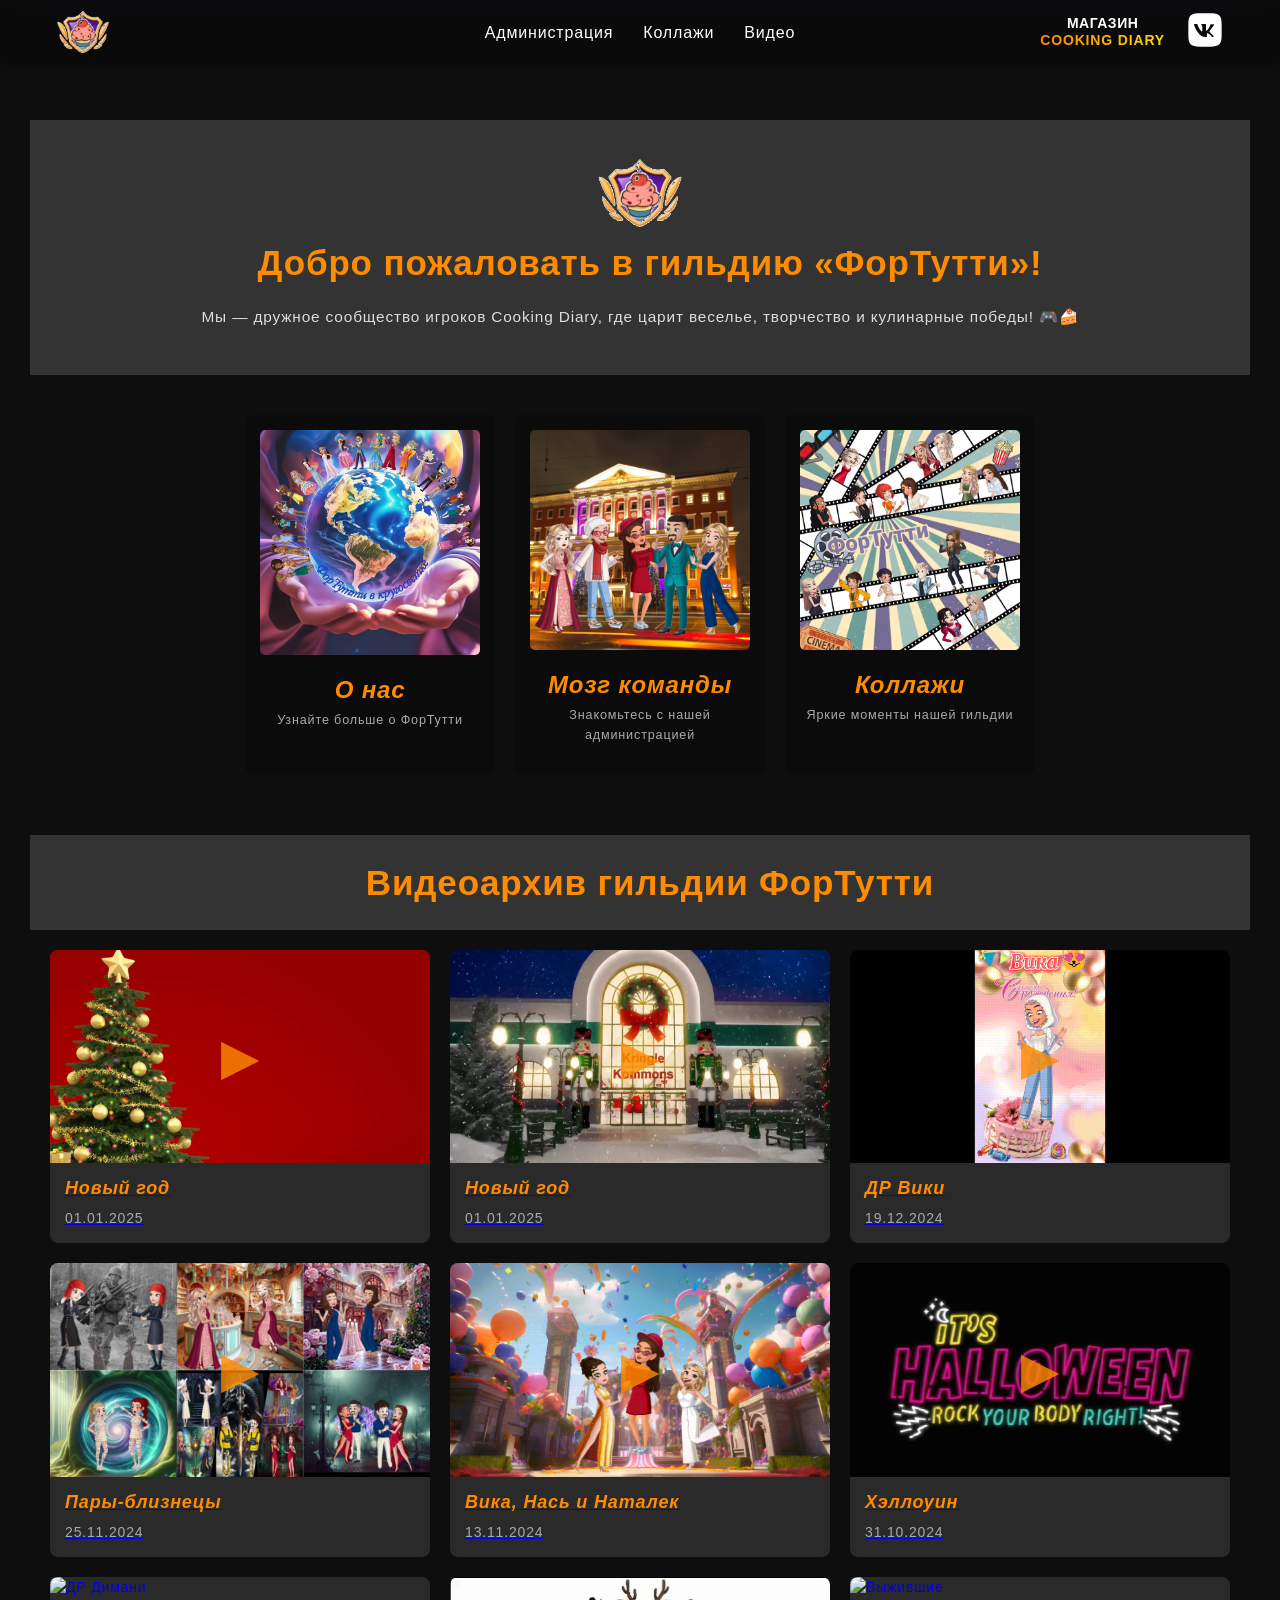
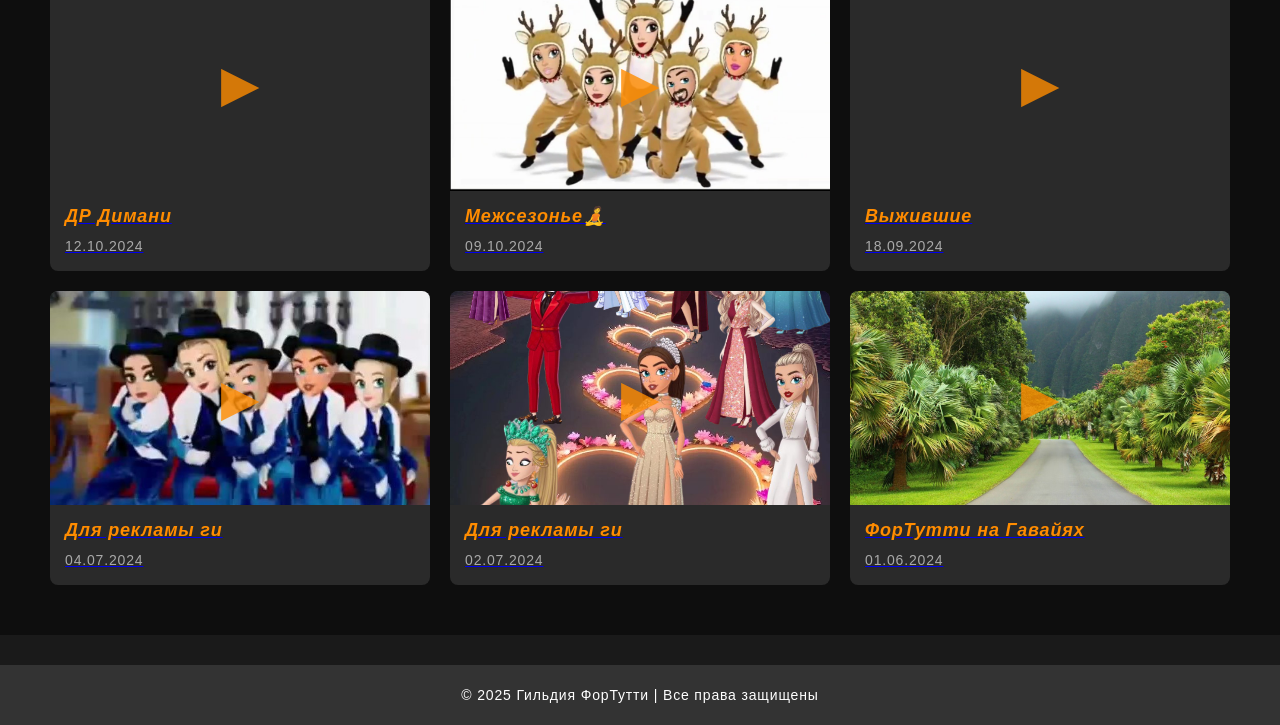
==== index.html @ c167f55f "Add files via upload" ====
<!DOCTYPE html>
<html lang="ru">
<head>
    <meta charset="UTF-8">
    <meta name="viewport" content="width=device-width, initial-scale=1.0, minimum-scale=1.0, maximum-scale=5.0, user-scalable=yes">
    <title>Видеоархив ФорТутти</title>
    <link rel="stylesheet" href="styleBody.css">
    <link rel="stylesheet" href="styleNavBar.css">

    <link rel="stylesheet" href="styleOsen.css">
    <link rel="stylesheet" href="styleZima.css">
    <link rel="stylesheet" href="styleD_Moroz.css">

    <link rel="stylesheet" href="styleNY.css">
    <link rel="stylesheet" href="style8Marta.css">
    <link rel="stylesheet" href="styleHappy.css">

    <link href="https://fonts.googleapis.com/css2?family=Pacifico&display=swap" rel="stylesheet">
    <link href="https://fonts.googleapis.com/css2?family=Rubik+Glitch&display=swap" rel="stylesheet">
    <link href="https://fonts.googleapis.com/css2?family=Comfortaa:wght@300;400;500;600;700&display=swap" rel="stylesheet">
    <style>
        body {
            font-family: 'Trebuchet MS', sans-serif;
            background-color: #1a1a1a;
            color: #fff;
            margin: 0;
            padding: 0;
        }

        .header {
            background-color: #333;
            padding: 20px;
            text-align: center;
            margin-top: 60px; /* Отступ для фиксированного навбара */
        }
        
        .logo {
            height: 80px;
        }
        .video-gallery {
            display: grid;
            grid-template-columns: repeat(auto-fill, minmax(300px, 1fr));
            gap: 20px;
            padding: 20px;
        }
        .video-card {
            background: #2a2a2a;
            border-radius: 8px;
            overflow: hidden;
            transition: all 0.3s ease;
            
        }


        .video-card:hover {
            transform: translateY(-5px);
            box-shadow: 0 5px 15px rgba(255, 140, 0, 0.3);
        }
        .video-thumbnail {
            position: relative;
            padding-bottom: 56.25%; /* 16:9 соотношение */
        }
        .video-thumbnail img {
            position: absolute;
            top: 0;
            left: 0;
            width: 100%;
            height: 100%;
            object-fit: cover;
        }
        .play-icon {
            position: absolute;
            top: 50%;
            left: 50%;
            transform: translate(-50%, -50%);
            color: #ff8c00;
            font-size: 50px;
            opacity: 0.8;
        }
        .video-info {
            padding: 15px;
        }
        .video-title {
            font-size: 18px;
            margin: 0 0 10px;
            color: #ff8c00;
        }
        .video-date {
            font-size: 14px;
            color: #aaa;
        }
        .footer {
            text-align: center;
            padding: 20px;
            background: #333;
            margin-top: 30px;
        }



        /* Дополнительные стили для главной страницы */
        .main-header {
            text-align: center;
            padding: 30px 20px;
            margin: 30px auto;
            background-color: #333;
                    
        }
        
        .main-header h1 {
            color: #ff8c00;
            font-size: 2.5em;
            margin-bottom: 15px;
        }
        
        .main-header p {
            color: #ddd;
            font-size: 1.1em;
            line-height: 1.6;
        }
        
        .quick-links {
            display: flex;
            justify-content: center;
            gap: 20px;
            flex-wrap: wrap;
            margin: 40px auto;
            max-width: 900px;
        }
        
        .link-card {
            background: rgba(10, 10, 10, 0.8);
            border-radius: 8px;
            padding: 15px;
            width: 250px;
            text-align: center;
            transition: transform 0.3s;
            text-decoration: none;
        }
        
        .link-card:hover {
            transform: translateY(-5px);
            box-shadow: 0 5px 15px rgba(255, 140, 0, 0.3);
        }
        
        .link-card img {
            width: 100%;
            border-radius: 5px;
            margin-bottom: 10px;
        }
        
        .link-card h3 {
            color: #ff8c00;
            margin: 10px 0;
        }
        
        .link-card p {
            color: #aaa;
            font-size: 0.9em;
        }



    </style>
</head>
<body>
    <!-- Навигационное меню -->
    <nav class="navbar-fortutti">
        <div class="navbar-container">
            <!-- Вот этот логотип должен быть кликабельным -->
            <a class="navbar-brand" href="fortuttiguild.html" id="navLogo">
                <img src="imglogo/Logotip1.gif" alt="ФорТутти">
            </a>
            
            <!-- Кнопка мобильного меню -->
            <button class="navbar-toggler" id="navbarToggler">☰</button>

            <ul class="navbar-nav" id="navbarNav">
                <li class="nav-item">
                    <a class="nav-link active" href="Administracia.html">Администрация</a>
                </li>
                <li class="nav-item">
                    <a class="nav-link active" href="foto.html">Коллажи</a>
                </li>
                <li class="nav-item">
                    <a class="nav-link active" href="video.html">Видео</a>
                </li>
            </ul>

            <div class="nav-social">
                <a class="nav-shop" href="https://store.cookingdiary.game/ru-RU/" target="_blank">
                    <span class="shop-text">Магазин</span>
                    <span class="game-name">Cooking Diary</span>
                </a>
                <a class="nav-link" href="https://vk.com/club227639548?from=groups" target="_blank">
                    <svg class="vk-icon" viewBox="0 0 24 24">
                        <path d="M15.073 2H8.938C3.332 2 2 3.333 2 8.927v6.136C2 20.667 3.323 22 8.927 22h6.136C20.667 22 22 20.677 22 15.073V8.938C22 3.332 20.677 2 15.073 2zm3.073 14.27h-1.459c-.552 0-.718-.447-1.708-1.437-.864-.834-1.229-.938-1.448-.938-.302 0-.385.083-.385.5v1.312c0 .354-.115.563-1.042.563-1.52 0-3.291-1.021-4.5-3.01-1.771-2.615-2.166-4.437-2.166-4.583 0-.115.083-.229.25-.229h1.459c.188 0 .26.083.323.281.656 2.177 2.104 4.083 2.635 4.083.188 0 .271-.083.271-.552v-2.146c-.063-.98-.583-1.063-.583-1.417 0-.125.104-.229.229-.229h2.292c.188 0 .271.083.271.302v3.229c0 .333.135.417.229.417.188 0 .333-.104.677-.448 1.083-1.25 1.771-3.166 1.771-3.166.104-.208.187-.291.437-.291h1.459c.146 0 .229.083.187.27-.24.76-2.5 3.708-2.5 3.708-.188.25-.271.406 0 .76.135.208.583.604 1 1.01.687.688 1.229 1.229 1.354 1.604.125.406.083.604-.333.604z"/>
                    </svg>
                </a>
            </div>
        </div>
    </nav>


    <!-- Баннер 8 марта -->
    <div id="marchBanner" class="march-banner">
        <div class="march-message">С 8 марта, дорогие девушки ги ФорТутти!</div>
    </div>


    <!-- Баннер дня рождения -->
    <div id="birthdayBanner" class="birthday-banner">
        <div class="birthday-message">С Днём рождения, самая лучшая гильдия ФорТутти!</div>
    </div>
    

    <!-- Новогодний баннер с поздравлением Ги 01.01 каждый год -->
    <!-- Контейнер для баннера -->
    <div class="new-year-banner-container">
        <!-- Новогодний баннер с поздравлением Ги 01.01 каждый год -->
        <div class="new-year-banner" id="newYearBanner">
            <div class="banner-text-ny">С Новым Годом дорогие сектанты ги ФорТутти!!!</div>
            <canvas id="fireworksCanvas"></canvas>
        </div>
    </div>


    <div id="santa-container" style="display: none;">
        <div id="santa-content">
            <div style="position: relative; width: 100%; max-width: 100px;">
                <img id="santa-image" src="GIF/d59a1039-b63b-4b4b-85c4-6ae193f14666.gif" alt="Дед Мороз с ёлкой">
                <div id="decorations"></div>
            </div>
        </div>
    </div>


    <section class="content-wrap">   
        <div class="container youplay-content">
            <div class="row">
                <main class="col-xs-12 p-0">

                    <!-- Основной контент -->
                    <div class="main-header">
                        <img src="imglogo/Logotip1.gif" alt="ФорТутти" class="logo">
                        <!-- <h1>Видеоархив гильдии ФорТутти</h1> -->
                        <h1>Добро пожаловать в гильдию «ФорТутти»!</h1>
                        <p>Мы — дружное сообщество игроков Cooking Diary, где царит веселье, творчество и кулинарные победы! 🎮🍰</p>
                    </div>

                    <!-- Быстрые ссылки -->
                    <div class="quick-links">

                        <a href="fortuttiguild.html" class="link-card">
                            <img src="img/preview/4.jpg" alt="О гильдии">
                            <h3>О нас</h3>
                            <p>Узнайте больше о ФорТутти</p>
                        </a>
                                
                        <a href="Administracia.html" class="link-card">
                            <img src="img/preview/6.png" alt="Администрация">
                            <h3>Мозг команды</h3>
                            <p>Знакомьтесь с нашей администрацией</p>
                        </a>
                        
                        <a href="foto.html" class="link-card">
                            <img src="img/preview/2.jpg" alt="Коллажи">
                            <h3>Коллажи</h3>
                            <p>Яркие моменты нашей гильдии</p>
                        </a>
                        
                    </div>


                    <!-- Этот логотип просто декоративный -->
                    <div class="header">
                        <h1 style="font-size: 2.5em; color: #ff8c00;">Видеоархив гильдии ФорТутти</h1>
                    </div>

                    <div id="video-gallery" class="video-gallery">
                        

                        <!-- Видео 12 -->
                        <div class="video-card">
                                <a href="player.html?id=12&source=index">
                                    <div class="video-thumbnail">
                                        <img src="img/12.jpg" alt="Новый год">
                                        <div class="play-icon">▶</div>
                                    </div>
                                    <div class="video-info">
                                        <h3 class="video-title">Новый год</h3>
                                        <div class="video-date">01.01.2025</div>
                                    </div>
                                </a>
                            </div>

                            <!-- Видео 11 -->
                            <div class="video-card">
                                <a href="player.html?id=11&source=index">
                                    <div class="video-thumbnail">
                                        <img src="img/11.jpg" alt="Новый год">
                                        <div class="play-icon">▶</div>
                                    </div>
                                    <div class="video-info">
                                        <h3 class="video-title">Новый год</h3>
                                        <div class="video-date">01.01.2025</div>
                                    </div>
                                </a>
                            </div>

                            <!-- Видео 10 -->
                            <div class="video-card">
                                <a href="player.html?id=10&source=index">
                                    <div class="video-thumbnail">
                                        <img src="img10/10.gif" alt="ДР Вики">
                                        <div class="play-icon">▶</div>
                                    </div>
                                    <div class="video-info">
                                        <h3 class="video-title">ДР Вики</h3>
                                        <div class="video-date">19.12.2024</div>
                                    </div>
                                </a>
                            </div>

                            <!-- Видео 9 -->
                            <div class="video-card">
                                <a href="player.html?id=9&source=index">
                                    <div class="video-thumbnail">
                                        <img src="img/9.jpg" alt="Пары-близнецы">
                                        <div class="play-icon">▶</div>
                                    </div>
                                    <div class="video-info">
                                        <h3 class="video-title">Пары-близнецы</h3>
                                        <div class="video-date">25.11.2024</div>
                                    </div>
                                </a>
                            </div>

                            <!-- Видео 8 -->
                            <div class="video-card">
                                <a href="player.html?id=8&source=index">
                                    <div class="video-thumbnail">
                                        <img src="img8/8.gif" alt="Вика, Нась и Наталек">
                                        <div class="play-icon">▶</div>
                                    </div>
                                    <div class="video-info">
                                        <h3 class="video-title">Вика, Нась и Наталек</h3>
                                        <div class="video-date">13.11.2024</div>
                                    </div>
                                </a>
                            </div>

                            <!-- Видео 7 -->
                            <div class="video-card">
                                <a href="player.html?id=7&source=index">
                                    <div class="video-thumbnail">
                                        <img src="img/7.jpg" alt="Хэллоуин">
                                        <div class="play-icon">▶</div>
                                    </div>
                                    <div class="video-info">
                                        <h3 class="video-title">Хэллоуин</h3>
                                        <div class="video-date">31.10.2024</div>
                                    </div>
                                </a>
                            </div>

                            <!-- Видео 6 -->
                            <div class="video-card">
                                <a href="player.html?id=6&source=index">
                                    <div class="video-thumbnail">
                                        <img src="img6/6.gif" alt="ДР Димани">
                                        <div class="play-icon">▶</div>
                                    </div>
                                    <div class="video-info">
                                        <h3 class="video-title">ДР Димани</h3>
                                        <div class="video-date">12.10.2024</div>
                                    </div>
                                </a>
                            </div>

                            <!-- Видео 5 -->
                            <div class="video-card">
                                <a href="player.html?id=5&source=index">
                                    <div class="video-thumbnail">
                                        <img src="img/5.jpg" alt="Межсезонье🧘">
                                        <div class="play-icon">▶</div>
                                    </div>
                                    <div class="video-info">
                                        <h3 class="video-title">Межсезонье🧘</h3>
                                        <div class="video-date">09.10.2024</div>
                                    </div>
                                </a>
                            </div>

                            <!-- Видео 4 -->
                            <div class="video-card">
                                <a href="player.html?id=4&source=index">
                                    <div class="video-thumbnail">
                                        <img src="img4/4.gif" alt="Выжившие">
                                        <div class="play-icon">▶</div>
                                    </div>
                                    <div class="video-info">
                                        <h3 class="video-title">Выжившие</h3>
                                        <div class="video-date">18.09.2024</div>
                                    </div>
                                </a>
                            </div>

                            <!-- Видео 3 -->
                            <div class="video-card">
                                <a href="player.html?id=3&source=index">
                                    <div class="video-thumbnail">
                                        <img src="img/3.jpg" alt="Для рекламы ги">
                                        <div class="play-icon">▶</div>
                                    </div>
                                    <div class="video-info">
                                        <h3 class="video-title">Для рекламы ги</h3>
                                        <div class="video-date">04.07.2024</div>
                                    </div>
                                </a>
                            </div>

                            <!-- Видео 2 -->
                            <div class="video-card">
                                <a href="player.html?id=2&source=index">
                                    <div class="video-thumbnail">
                                        <img src="img/2.jpg" alt="Для рекламы ги">
                                        <div class="play-icon">▶</div>
                                    </div>
                                    <div class="video-info">
                                        <h3 class="video-title">Для рекламы ги</h3>
                                        <div class="video-date">02.07.2024</div>
                                    </div>
                                </a>
                            </div>

                            <!-- Видео 1 -->
                            <div class="video-card">
                                <a href="player.html?id=1&source=index">
                                    <div class="video-thumbnail">
                                        <img src="img/1.jpg" alt="ФорТутти на Гавайях">
                                        <div class="play-icon">▶</div>
                                    </div>
                                    <div class="video-info">
                                        <h3 class="video-title">ФорТутти на Гавайях</h3>
                                        <div class="video-date">01.06.2024</div>
                                    </div>
                                </a>
                            </div>
                    </div>
                </main>
            </div>
        </div>
    </section>

    <!-- </div> -->

    <div class="footer">
        © 2025 Гильдия ФорТутти | Все права защищены
    </div>

    <script src="scriptBody.js"></script>
    <script src="scriptNavBar.js"></script>

    <script src="scriptOsen.js"></script>
    <script src="scriptZima.js"></script>
    <script src="scriptD_Moroz.js"></script>
    
    <script src="scriptNY.js"></script>
    <script src="script8Marta.js"></script>
    <script src="scriptHappy.js"></script>
    <script src="scriptFooter.js"></script>

<script>
    document.querySelectorAll('.video-card a').forEach(link => {
            link.addEventListener('click', function(e) {
                e.preventDefault();
                const videoId = new URL(this.href).searchParams.get('id');
                
                // Создаем всплывающее окно с плеером
                const overlay = document.createElement('div');
                overlay.style.position = 'fixed';
                overlay.style.top = '0';
                overlay.style.left = '0';
                overlay.style.width = '100%';
                overlay.style.height = '100%';
                overlay.style.backgroundColor = 'rgba(0,0,0,0.9)';
                overlay.style.zIndex = '1000';
                overlay.style.display = 'flex';
                overlay.style.justifyContent = 'center';
                overlay.style.alignItems = 'center';
                
                const closeBtn = document.createElement('button');
                closeBtn.textContent = '×';
                closeBtn.style.position = 'absolute';
                closeBtn.style.top = '20px';
                closeBtn.style.right = '20px';
                closeBtn.style.fontSize = '30px';
                closeBtn.style.background = 'none';
                closeBtn.style.border = 'none';
                closeBtn.style.color = '#ff8c00';
                closeBtn.style.cursor = 'pointer';
                
                const playerContainer = document.createElement('div');
                playerContainer.style.width = '90%';
                playerContainer.style.height = '80%';
                playerContainer.style.maxWidth = '1200px';
                
                overlay.appendChild(closeBtn);
                overlay.appendChild(playerContainer);
                document.body.appendChild(overlay);
                
                closeBtn.addEventListener('click', () => {
                    document.body.removeChild(overlay);
                });
                
                // Загрузка VK плеера
                const videoData = {
                    '12': { vkId: '456239066' },
                    '11': { vkId: '456239068' },
                    '10': { vkId: '456239061' },
                    '9': { vkId: '456239048' },
                    '8': { vkId: '456239047' },
                    '7': { vkId: '456239037' },
                    '6': { vkId: '456239027' },
                    '5': { vkId: '456239022' },
                    '4': { vkId: '456239034' },
                    '3': { vkId: '456239018' },
                    '2': { vkId: '456239019' },
                    '1': { vkId: '456239017' }
                };
                
                if (videoData[videoId]) {
                    playerContainer.innerHTML = `
                        <iframe src="https://vk.com/video_ext.php?oid=-227639548&id=${videoData[videoId].vkId}&autoplay=1" 
                                width="100%" 
                                height="100%" 
                                frameborder="0" 
                                allowfullscreen 
                                allow="autoplay; encrypted-media; fullscreen; picture-in-picture">
                        </iframe>
                    `;
                } else {
                    playerContainer.innerHTML = `
                        <div style="color: white; text-align: center;">
                            <h3>Видео не найдено</h3>
                            <p>Извините, это видео временно недоступно.</p>
                        </div>
                    `;
                }
            });
        });
</script>

</body>
</html>
---- styleBody.css ----
:root {
            --primary-color: #333;
            --secondary-color: #444;
            --accent-color: #ff6600;
            --text-color: #333;
            --light-text: #fff;
            --bg-color: #f4f4f9;
            --section-bg: rgba(255, 255, 255, 0.85);
        }
        
        * {
            box-sizing: border-box;
            margin: 0;
            padding: 0;
            -webkit-text-size-adjust: 100%;
        }
        
        html, body {
            width: 100%;
            min-height: 100vh;
            overflow-x: hidden;
            touch-action: manipulation;
        }
        
        body {
            font-size: 14px;
            letter-spacing: 0.06em;
            line-height: 20px;
            background-size: cover;
            background-attachment: fixed;
            color: white;
            word-wrap: break-word;
        }
        
        /* 2. Адаптация для мобильных устройств и планшетов */
        .container {
            max-width: 1300px;
            margin: 0 auto;
            padding: 10px;
            
        }
        
        .content-wrap {
            background: rgba(10, 10, 10, 0.75);
            max-width: 1300px;
            padding: 20px;
            margin: 60px auto 0;
            overflow: hidden;
            transition: padding-top 0.3s ease;
        }

        
        h1 {
            font-size: 50px;
            line-height: 55px;
            margin-left: 20px;
            font-family: Trebuchet MS, sans-serif;
            color: burlywood;
            text-align: center;
        }
        
        h2 {
            font-size: 2rem;
            text-align: center;
            position: relative;
            color: burlywood;
            margin-bottom: 20px;
        }
        
        h3 {
            font-size: 1.5rem;
            color: burlywood;
            font-style: italic;
            margin-top: 40px;
        }
        
        p {
            margin: 0 0 15px;
            color: white;
        }
        
        .content-block, .content-block-stih {
            display: flex;
            flex-wrap: wrap;
            
        }
        
        .content-block > div, .content-block-stih > div {
            flex: 1;
            min-width: 300px;
            padding: 20px;
            font-size: 18px;
        }
        
        .content-block img {
            width: 100%;
            border-radius: 8px;
            box-shadow: 0 4px 8px rgba(0, 0, 0, 0.1);
            transition: transform 0.3s ease;
        }
        
        .content-block img:hover {
            transform: scale(1.02);
        }
        
        .textgi {
            font-size: 18px;
        }
        
        .requirements, .requirements-1, .requirements-2 {
            padding: 20px 0;
            margin-top: 10px;
        }
        
        footer {
            text-align: left;
            margin: 10px 0 30px;
        }
        
        /* 3. Масштабирование двумя пальцами для мобильных */
        @media (hover: none) and (pointer: coarse) {
            html {
                touch-action: pinch-zoom;
            }
            
            body {
                touch-action: pan-x pan-y pinch-zoom;
            }
        }
        
        /* Адаптивные стили */
        @media (max-width: 1200px) {
            .content-wrap {
                padding: 15px;
            }
        }
        
        @media (max-width: 992px) {
            h1 {
                font-size: 2.5rem;
                line-height: 1.2;
            }
            
            h2 {
                font-size: 1.8rem;
            }
        }
        
        @media (max-width: 768px) {
            body {
                font-size: 16px;
                line-height: 1.5;
            }
            
            .content-wrap {
                margin-top: 40px;
                padding: 10px;
            }
            
            h1 {
                font-size: 2rem;
                margin-left: 0;
            }
            
            h2 {
                font-size: 1.5rem;
            }
            
            h3 {
                font-size: 1.3rem;
                margin-top: 30px;
            }
            
            .content-block > div, .content-block-stih > div {
                padding: 15px 10px;
                min-width: 100%;
            }
            
            .textgi {
                font-size: 16px;
            }
        }
        
        @media (max-width: 576px) {
            h1 {
                font-size: 1.8rem;
            }
            
            h2 {
                font-size: 1.3rem;
            }
            
            .content-block, .content-block-stih {
                margin-bottom: 20px;
            }
            
            .requirements, .requirements-1, .requirements-2 {
                padding: 15px 0;
                margin-top: 20px;
            }
        }
---- styleNavBar.css ----
/* Основные стили навигации */
.navbar-fortutti {
    background: rgba(10, 10, 10, .94);
    padding: 5px 0;
    font-family: 'Roboto', sans-serif;
    box-shadow: 0 2px 10px rgba(0, 0, 0, 0.5);
    position: fixed;
    top: 0;
    width: 100%;
    z-index: 1000;
    height: 60px;
    align-items: center;
    left: 0;
}

.navbar-container {
    max-width: 1200px;
    margin: 0 auto;
    padding: 0 15px;
    display: flex;
    justify-content: space-between;
    align-items: center;
}

.navbar-brand img {
    height: 50px;
    transition: all 0.3s ease;
}

.navbar-brand img:hover {
    opacity: 0.8;
}

/* Адаптивность */
.navbar-toggler {
    display: none;
    background: none;
    border: none;
    color: white;
    font-size: 24px;
    cursor: pointer;
    padding: 10px;
    z-index: 1001;
    transition: transform 0.3s ease;
}

.navbar-toggler.active {
    transform: rotate(90deg);
}

.navbar-nav {
    display: flex;
    list-style: none;
    margin: 0;
    padding: 0;
    position: absolute;
    left: 50%;
    transform: translateX(-50%);
}

/* Мобильное меню */
@media (max-width: 992px) {
    .navbar-toggler {
        display: block;
    }
    
    .navbar-nav {
        display: none;
        position: fixed;
        top: 60px;
        left: 0;
        width: 100%;
        background: rgba(0, 0, 0, 0.9);
        flex-direction: column;
        align-items: center;
        z-index: 9999;
        padding: 20px 0;
        transform: none;
    }

    .navbar-nav.active {
        display: flex;
    }
    
    .nav-item {
        margin: 10px 0;
    }
}

.nav-item {
    margin: 0 15px;
    position: relative;
}

.nav-link {
    color: #ffffff;
    text-decoration: none;
    font-size: 16px;
    font-weight: 500;
    transition: all 0.3s ease;
    padding: 5px 0;
    position: relative;
}

.nav-link:hover {
    color: #ff8c00;
}

.nav-link.active {
    color: #ff8c00;
}

.nav-link.active::after {
    content: '';
    position: absolute;
    bottom: 0;
    left: 0;
    width: 100%;
    height: 2px;
    background-color: #ff8c00;
}

/* Стили для иконки VK */
.vk-icon {
    width: 40px;
    height: 40px;
    fill: #ffffff;
    transition: all 0.3s ease;
}

.vk-icon:hover {
    fill: #ff8c00;
}

/* Стили для магазина Cooking Diary */
@import url('https://fonts.googleapis.com/css2?family=Roboto+Condensed:wght@700&family=Roboto:wght@400;500&display=swap');

.nav-shop {
    display: flex;
    flex-direction: column;
    align-items: center;
    justify-content: center;
    text-decoration: none;
    margin-right: 20px;
    height: 100%;
    transition: all 0.3s ease;
    font-family: 'Roboto Condensed', sans-serif;
}

.shop-text {
    font-size: 14px;
    line-height: 1.1;
    color: #ffffff;
    font-weight: 700;
    text-transform: uppercase;
    letter-spacing: 0.5px;
}

.game-name {
    font-size: 14px;
    line-height: 1.2;
    color: #ffd700;
    font-weight: 700;
    text-transform: uppercase;
    background: linear-gradient(90deg, #ff8a00, #ffd700);
    -webkit-background-clip: text;
    -webkit-text-fill-color: transparent;
    background-clip: text;
    text-fill-color: transparent;
}

.nav-shop:hover .shop-text {
    color: #ffd700;
}

.nav-shop:hover .game-name {
    background: linear-gradient(90deg, #ffd700, #ffffff);
    -webkit-background-clip: text;
    -webkit-text-fill-color: transparent;
    background-clip: text;
    text-fill-color: transparent;
}

.nav-social {
    display: flex;
    align-items: center;
    height: 100%;
}
---- styleOsen.css ----
/* Осенний листопад - JavaScript анимация */
#autumn-leaves-container {
    position: fixed;
    top: 0;
    left: 0;
    width: 100%;
    height: 100%;
    pointer-events: none;
    z-index: 9998;
    overflow: hidden;
}

.autumn-leaf {
    position: absolute;
    top: -50px;
    pointer-events: none;
    z-index: 9998;
    font-size: 30px;
    text-shadow: 2px 2px 4px rgba(0,0,0,0.3);
    opacity: 1;
    will-change: transform;
}
---- styleZima.css ----
/* Снежинки - уникальные классы с префиксом */
.snowflake-winter {
    position: fixed;
    top: -50px;
    color: #e6f7ff; /* Светло-голубой по умолчанию */
    font-size: 16px;
    text-shadow: 0 0 4px rgba(173, 216, 230, 0.8);
    pointer-events: none;
    z-index: 9998;
    user-select: none;
    opacity: 0.9;
    animation-timing-function: linear, ease-in-out;
    animation-iteration-count: infinite;
    will-change: transform;
}

/* Анимации для снежинок с уникальными именами */
@keyframes snow-fall {
    0% {
        top: -50px;
        transform: translateX(0) rotate(0deg);
    }
    100% {
        top: 100vh;
        transform: translateX(0) rotate(360deg);
    }
}

@keyframes snow-sway {
    0% {
        transform: translateX(0);
    }
    25% {
        transform: translateX(-10px);
    }
    50% {
        transform: translateX(0);
    }
    75% {
        transform: translateX(10px);
    }
    100% {
        transform: translateX(0);
    }
}

@keyframes snow-fall-with-sway {
    0% {
        top: -50px;
        transform: translateX(0) rotate(0deg);
    }
    100% {
        top: 100vh;
        transform: translateX(80px) rotate(360deg);
    }
}

@keyframes snow-fall-with-sway-reverse {
    0% {
        top: -50px;
        transform: translateX(0) rotate(0deg);
    }
    100% {
        top: 100vh;
        transform: translateX(-80px) rotate(-360deg);
    }
}

/* Размеры снежинок */
.snowflake-winter.snow-small {
    font-size: 12px;
    opacity: 0.7;
}

.snowflake-winter.snow-medium {
    font-size: 16px;
}

.snowflake-winter.snow-large {
    font-size: 20px;
    opacity: 0.8;
}

/* Стили снежинок - ГОЛУБЫЕ ОТТЕНКИ */
.snowflake-winter.snow-style1 {
    color: #e6f7ff; /* Очень светлый голубой */
    text-shadow: 0 0 5px rgba(173, 216, 230, 0.9);
}

.snowflake-winter.snow-style2 {
    color: #b3e0ff; /* Светлый голубой */
    text-shadow: 0 0 4px rgba(135, 206, 250, 0.8);
}

.snowflake-winter.snow-style3 {
    color: #99d6ff; /* Небесно-голубой */
    text-shadow: 0 0 4px rgba(100, 149, 237, 0.7);
}

.snowflake-winter.snow-style4 {
    color: #80ccff; /* Яркий голубой */
    text-shadow: 0 0 3px rgba(30, 144, 255, 0.6);
}

.snowflake-winter.snow-style5 {
    color: #ccefff; /* Бледно-голубой */
    text-shadow: 0 0 6px rgba(176, 224, 230, 0.8);
}

/* Анимации снежинок */
.snowflake-winter.snow-animation1 {
    animation-name: snow-fall, snow-sway;
}

.snowflake-winter.snow-animation2 {
    animation-name: snow-fall-with-sway;
}

.snowflake-winter.snow-animation3 {
    animation-name: snow-fall-with-sway-reverse;
}

/* Скорости снежинок */
.snowflake-winter.snow-fast {
    animation-duration: 6s, 1.5s !important;
}

.snowflake-winter.snow-normal {
    animation-duration: 12s, 2.5s !important;
}

.snowflake-winter.snow-slow {
    animation-duration: 18s, 4s !important;
}
---- styleD_Moroz.css ----
#santa-container {
    position: fixed;
    bottom: 0;
    left: 0;
    right: 0;
    z-index: 101;
    background: transparent;
    pointer-events: none;
      
}

#santa-content {
    display: flex;
    justify-content: right;
    align-items: flex-end;
    pointer-events: none;
}

#santa-image {
    max-width: 100px;
    width: 100%;
    height: auto;
    pointer-events: none;
}

.decoration {
    position: absolute;
    width: 6px;
    height: 6px;
    border-radius: 50%;
    animation: pulse 2s infinite ease-in-out;
    pointer-events: none;
}

@keyframes pulse {
    0%, 100% { opacity: 1; transform: scale(1); }
    50% { opacity: 0.5; transform: scale(1.2); }
}
---- styleNY.css ----
@import url('https://fonts.googleapis.com/css2?family=Marck+Script&display=swap');

/* Новогодний баннер с поздравлением */
.new-year-banner-container {
    position: relative;
    width: 100%;
    height: 0; /* Начальная высота 0 */
}

.new-year-banner {
    position: fixed;
    top: 60px; /* Высота навигационного меню */
    left: 0;
    width: 100%;
    height: auto; /* Автоматическая высота для адаптивности */
    min-height: 120px; /* Минимальная высота */
    background: linear-gradient(135deg, #0a0a2a 0%, #1a1a4a 100%);
    display: none;
    justify-content: center;
    align-items: center;
    z-index: 100;
    overflow: hidden;
    box-shadow: 0 4px 12px rgba(0, 0, 0, 0.3);
    padding: 10px 0; /* Добавляем отступы для текста */
}

.banner-text-ny {
    font-family: 'Marck Script', cursive;
    font-size: 2.5rem;
    font-weight: bold;
    color: #fff;
    text-shadow: 0 0 10px #fff, 0 0 20px #ff00de, 0 0 30px #ff00de;
    animation: glow 2s ease-in-out infinite alternate;
    position: relative;
    z-index: 10;
    text-align: center; /* Центрируем текст */
    padding: 0 20px; /* Отступы по бокам */
    white-space: normal; /* Разрешаем перенос текста */
    word-break: break-word; /* Перенос слов при необходимости */
}

/* Адаптация для планшетов */
@media (max-width: 1024px) {
    .banner-text-ny {
        font-size: 2rem; /* Уменьшаем шрифт */
    }
}

/* Адаптация для мобильных устройств */
@media (max-width: 767px) {
    .banner-text-ny {
        font-size: 1.5rem; /* Ещё меньше шрифт */
        white-space: normal; /* Обязательно разрешаем перенос */
    }
}

@keyframes glow {
    from {
        text-shadow: 0 0 5px #fff, 0 0 10px #ff00de, 0 0 15px #ff00de;
    }
    to {
        text-shadow: 0 0 10px #fff, 0 0 20px #ff00de, 0 0 30px #ff00de, 0 0 40px #ff00de;
    }
}

.snowflake {
    position: absolute;
    background-color: white;
    border-radius: 50%;
    pointer-events: none;
    z-index: 1;
}

canvas {
    position: absolute;
    top: 0;
    left: 0;
    width: 100%;
    height: 100%;
    pointer-events: none;
}

/* Стиль для контейнера, когда баннер показан */
.banner-container-visible {
    height: auto; /* Автоматическая высота */
    min-height: 120px; /* Минимальная высота */
}
---- style8Marta.css ----
/* Стили для баннера 8 марта (сохранены оригинальные) */
        .march-banner {
            position: fixed;
            top: 0;
            left: 0;
            width: 100%;
            height: 120px;
            
            display: flex;
            overflow: hidden;
            z-index: 999;
            transform: translateY(-120px);
            transition: 
                transform 0.6s cubic-bezier(0.19, 1, 0.22, 1),
                visibility 0s linear 0.6s; /* задержка visibility после анимации */
            background: linear-gradient(45deg, 
                        #FF9A8B 0%, 
                        #6bbcff 20%, 
                        #FF8E53 40%, 
                        #FFCA3A 60%, 
                        #4CAF50 80%, 
                        #2E86AB 100%);
            background-size: 300% 300%;
            animation: gradientBG 12s ease infinite;
            justify-content: center;
            align-items: center;
            box-shadow: 0 4px 30px rgba(255, 105, 180, 0.3);
            visibility: hidden; /* баннер полностью невидим, когда скрыт */
        }
        
       .march-banner.active {
            top: 60px; /* Добавьте это */
            transform: translateY(0);
            visibility: visible;
            /*transition: transform 0.6s cubic-bezier(0.19, 1, 0.22, 1);*/
        }
                
        .march-message {
            font-size: 32px;
            font-weight: 700;
            color: white;
            text-shadow: 0 2px 10px rgba(0, 0, 0, 0.3);
            position: relative;
            z-index: 2;
            padding: 10px 30px;
            background: rgba(255, 255, 255, 0.2);
            border-radius: 50px;
            backdrop-filter: blur(5px);
            animation: textPulse 2s ease infinite alternate;
            border: 2px solid rgba(255, 255, 255, 0.3);
            font-family: 'Comfortaa', cursive;
        }
        
        /* Анимации */
        @keyframes gradientBG {
            0% {
                background-position: 0% 50%;
            }
            50% {
                background-position: 100% 50%;
            }
            100% {
                background-position: 0% 50%;
            }
        }
        
        @keyframes textPulse {
            0% {
                transform: scale(1);
                box-shadow: 0 0 0 rgba(255, 255, 255, 0.4);
            }
            100% {
                transform: scale(1.03);
                box-shadow: 0 0 20px rgba(255, 255, 255, 0.6);
            }
        }
        
        /* Конфетти */
        .march-confetti {
            position: absolute;
            width: 12px;
            height: 12px;
            opacity: 1;
            animation: confettiFall 3s linear infinite;
            z-index: 10;
            transform-origin: center;
        }
        
        @keyframes confettiFall {
            0% { 
                transform: translateY(-100px) rotate(0deg) scale(1); 
                opacity: 1; 
            }
            70% {
                opacity: 1;
            }
            100% { 
                transform: translateY(120px) rotate(360deg) scale(0.5); 
                opacity: 0; 
            }
        }
        
        /* Блестки */
        .glitter {
            position: absolute;
            width: 4px;
            height: 4px;
            background-color: white;
            border-radius: 50%;
            opacity: 0;
            animation: glitter 3s ease infinite;
        }
        
        @keyframes glitter {
            0%, 100% {
                opacity: 0;
                transform: scale(0);
            }
            50% {
                opacity: 0.8;
                transform: scale(1.5);
            }
        }



        /* Сдвиг контента при активном баннере */
        body.march-banner-active .content-wrap {
            margin-top: 180px; /* 60px (навбар) + 120px (баннер) */
            transition: margin-top 0.6s ease-out;
        }


        /* Адаптация для мобильных устройств */
        @media (max-width: 768px) {
            .march-message {
                font-size: 1.5rem;
                white-space: normal;
                padding: 8px 30px;
                line-height: 1.3;
            }
            
            .march-banner {
                height: 120px;
            }
            
            @keyframes confettiFall {
                0% {
                    transform: translateY(-80px) rotate(0deg);
                    opacity: 1;
                }
                100% {
                    transform: translateY(100px) rotate(360deg);
                    opacity: 0;
                }
            }
        }

        /* Стили для планшетов */
        @media (min-width: 769px) and (max-width: 1024px) {
            .march-message {
                font-size: 1.8rem;
                white-space: normal;
            }
        }
---- styleHappy.css ----
/* Основные стили баннера */
.birthday-banner {
    position: fixed;
    top: -120px; /* Начальное положение - скрыто */
    left: 0;
    width: 100%;
    height: 120px;
    background: linear-gradient(135deg, #6e45e2 0%, #89d4cf 100%);
    display: flex;
    justify-content: center;
    align-items: center;
    z-index: 999;
    overflow: hidden;
    transition: top 0.7s cubic-bezier(0.175, 0.885, 0.32, 1.275);
    box-shadow: 0 5px 25px rgba(110, 69, 226, 0.4);
    border-bottom: 3px solid rgba(255, 255, 255, 0.2);
}

.birthday-banner.active {
    top: 60px; /* Показываем баннер */
    opacity: 1;
}

/* Текст поздравления */
.birthday-message {
    font-family: 'Rubik Glitch', cursive;
    font-size: 2rem;
    background: linear-gradient(90deg, 
        #ff0 0%, 
        #f0f 20%, 
        #0ff 40%, 
        #f0f 60%, 
        #ff0 80%);
    background-size: 200% auto;
    -webkit-background-clip: text;
    background-clip: text;
    color: transparent;
    animation: shine 3s linear infinite, 
               pulse 1.5s ease-in-out infinite alternate;
    text-shadow: 0 0 8px rgba(255, 255, 255, 0.3);
    position: relative;
    z-index: 3;
    padding: 0 20px;
    text-align: center;
    white-space: nowrap;
    line-height: 1.1;
}

/* Анимации текста */
@keyframes shine {
    to { 
        background-position: 200% center; 
    }
}

@keyframes pulse {
    from { 
        transform: scale(0.98); 
    }
    to { 
        transform: scale(1.02); 
    }
}

/* Стили для эффектов частиц */
.bday-particle {
    position: absolute;
    pointer-events: none;
    z-index: 1;
}

/* Стили для искр */
.bday-spark {
    width: 3px;
    height: 3px;
    background: #fff;
    animation: spark-fly 3s linear infinite;
    box-shadow: 0 0 5px 1px #abc710;
    border-radius: 50%;
    opacity: 0;
}

@keyframes spark-fly {
    0% { 
        transform: translate(0, 0); 
        opacity: 1; 
    }
    100% { 
        transform: translate(var(--spark-x), var(--spark-y)); 
        opacity: 0; 
    }
}

/* Стили для пузырей */
.bday-bubble {
    width: 15px;
    height: 15px;
    background: rgba(255, 255, 255, 0.15);
    border: 1px solid rgba(255, 255, 255, 0.3);
    animation: bubble-float 8s ease-in infinite;
    border-radius: 50%;
    opacity: 0;
}

@keyframes bubble-float {
    0% { 
        transform: translateY(0) scale(0.5); 
        opacity: 0; 
    }
    20% { 
        opacity: 1; 
    }
    80% { 
        opacity: 1; 
    }
    100% { 
        transform: translateY(-100px) scale(1.3); 
        opacity: 0; 
    }
}

/* Сдвиг контента при активном баннере */
body.bday-banner-active .content-wrap {
    margin-top: 180px; /* 60px (навбар) + 120px (баннер) */
    transition: margin-top 0.7s cubic-bezier(0.175, 0.885, 0.32, 1.275);
}

/* Адаптация для мобильных устройств */
@media (max-width: 768px) {
    .birthday-message {
        font-size: 1.5rem;
        white-space: normal;
        line-height: 1.3;
        padding: 0 15px;
    }
    
    .birthday-banner {
        height: 120px;
    }
    
    .bday-bubble {
        width: 12px;
        height: 12px;
    }
}

/* Для планшетов */
@media (min-width: 769px) and (max-width: 1024px) {
    .birthday-message {
        font-size: 1.8rem;
        white-space: normal;
    }
}
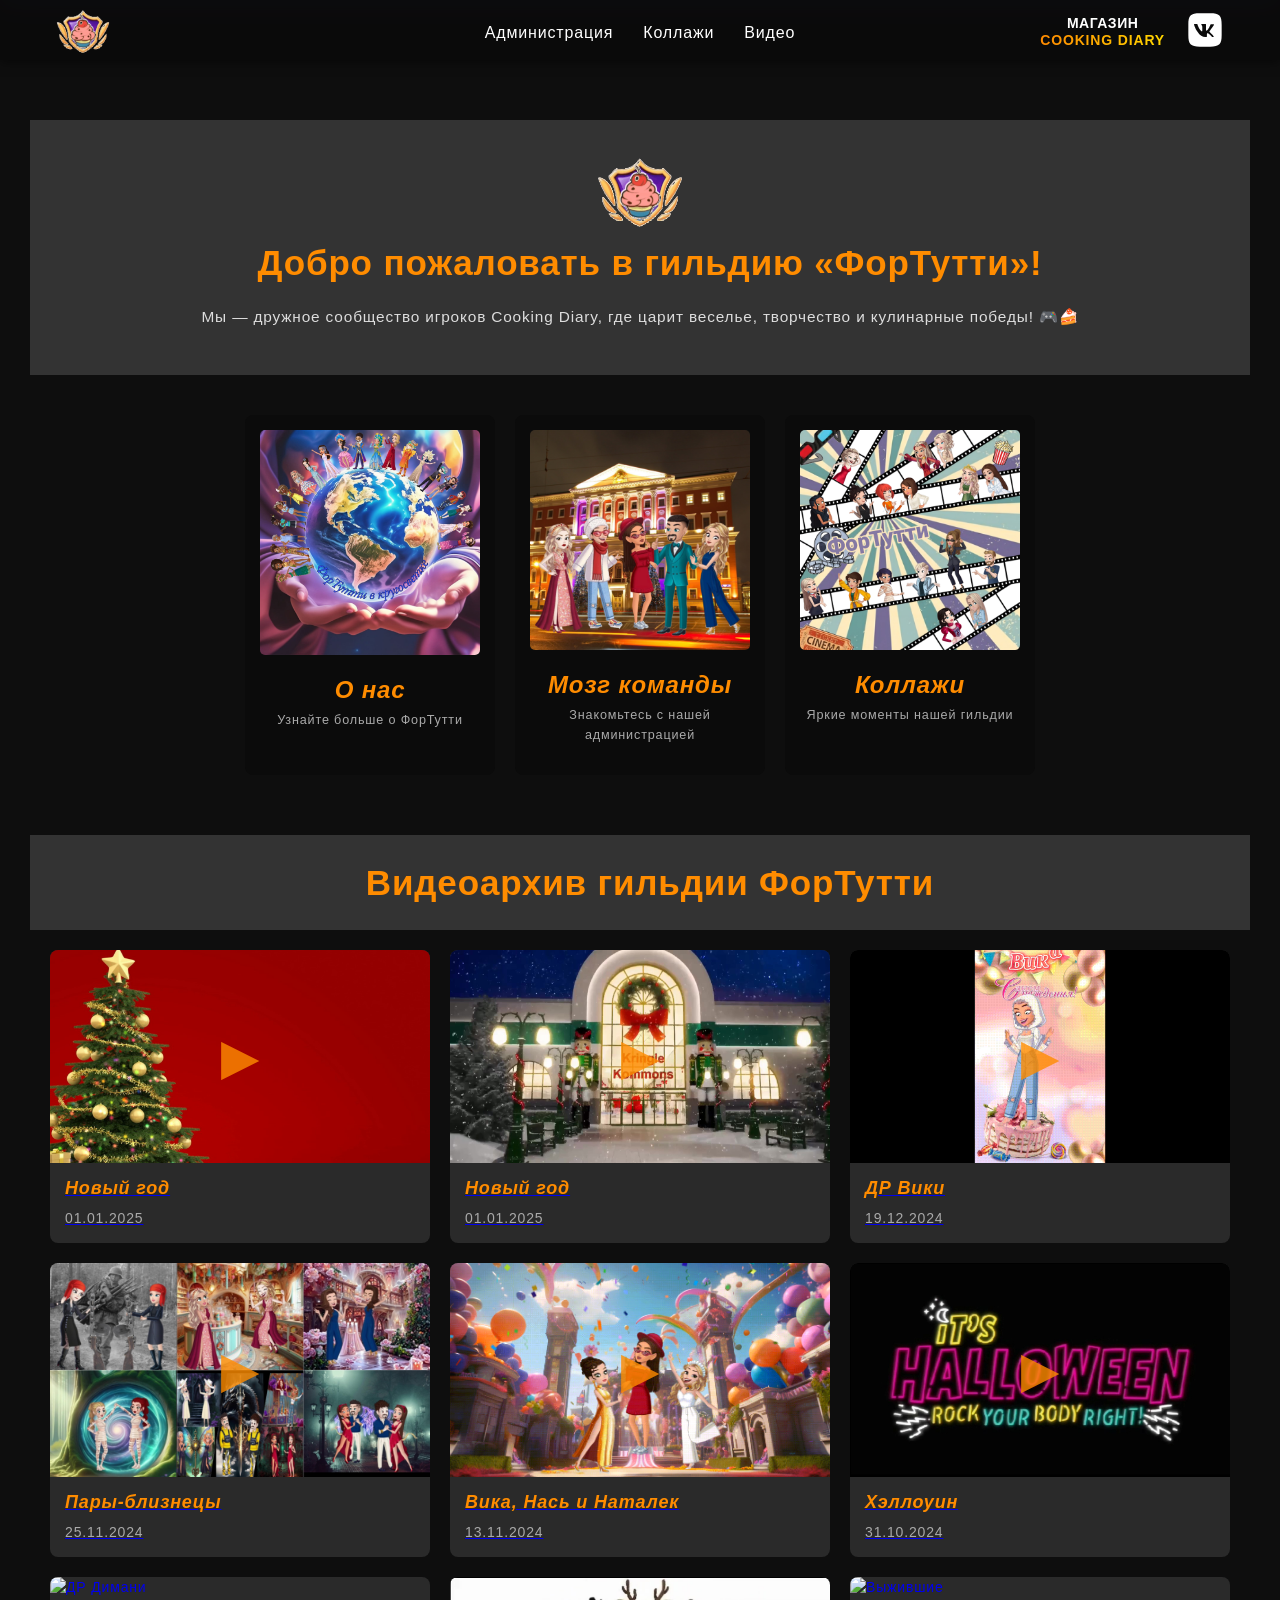
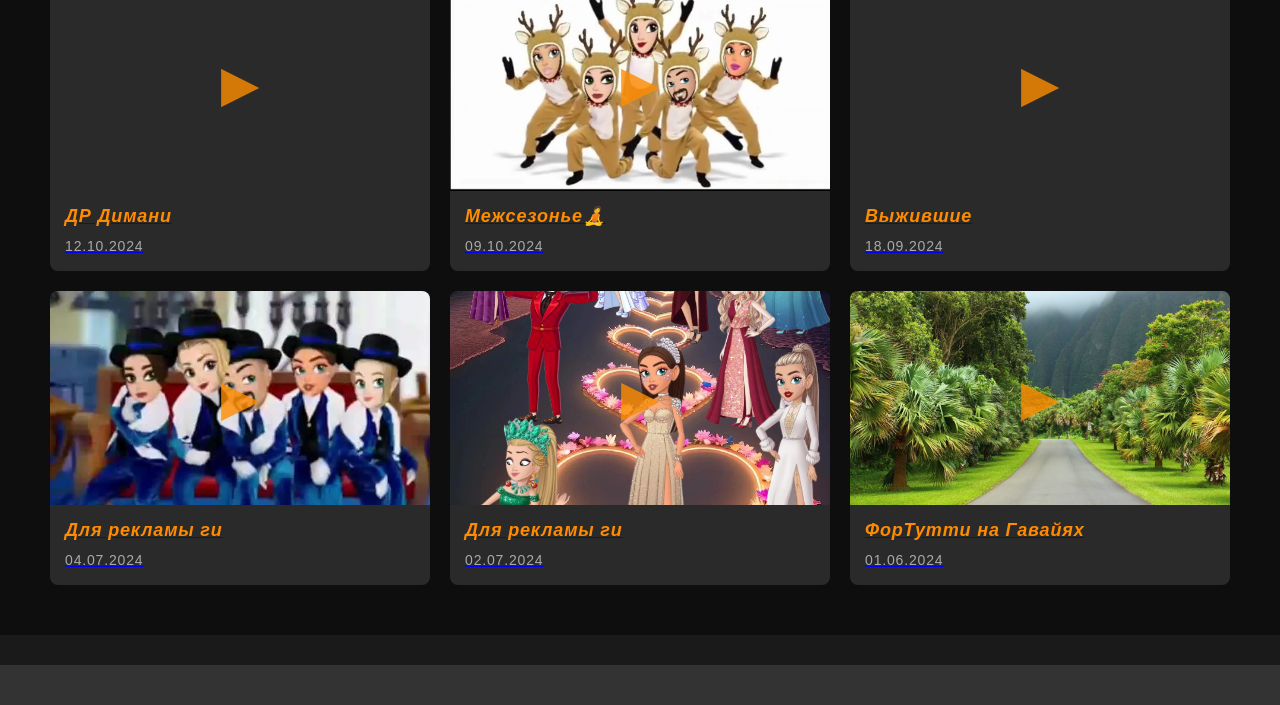
==== commit 6271ef41: "Add files via upload" ====
--- a/index.html
+++ b/index.html
@@ -456,7 +456,7 @@
     <!-- </div> -->
 
     <div class="footer">
-        © 2025 Гильдия ФорТутти | Все права защищены
+        <h5 © 2025 Гильдия ФорТутти | Все права защищены</h5>
     </div>
 
     <script src="scriptBody.js"></script>
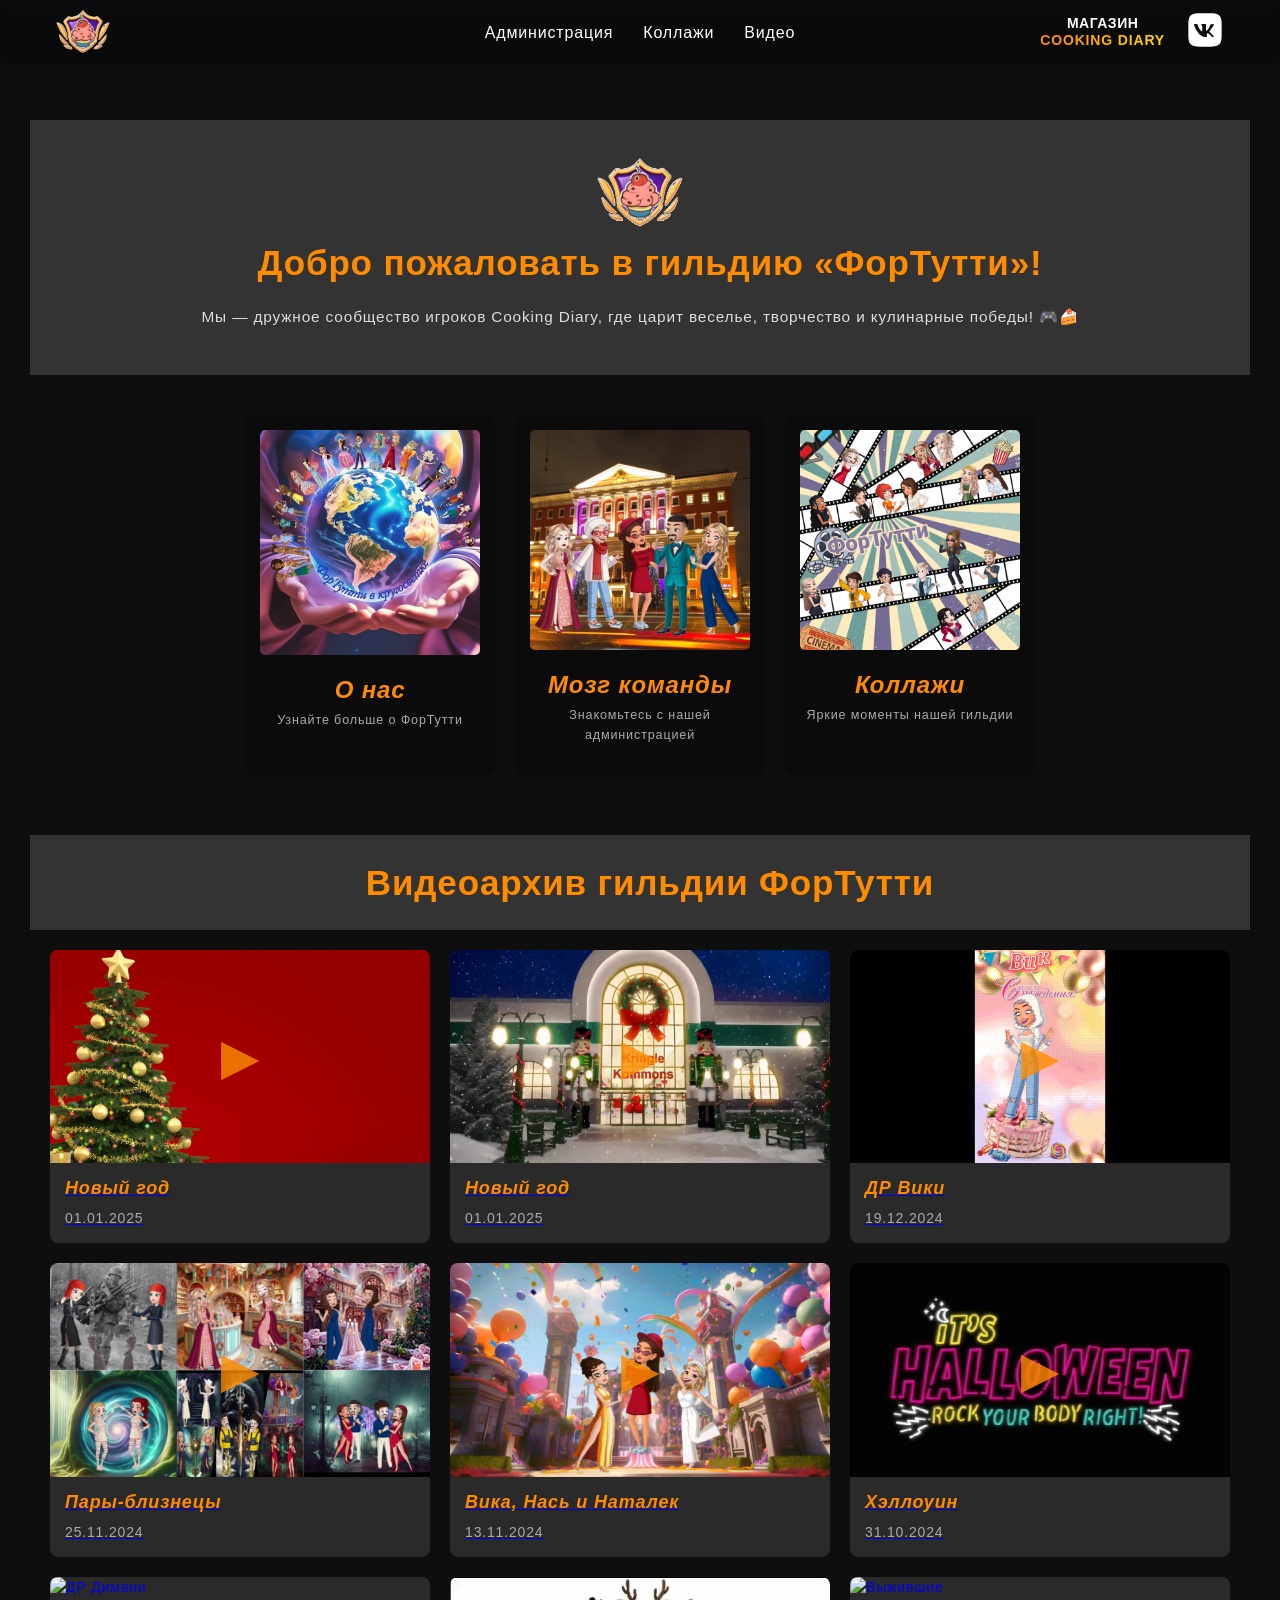
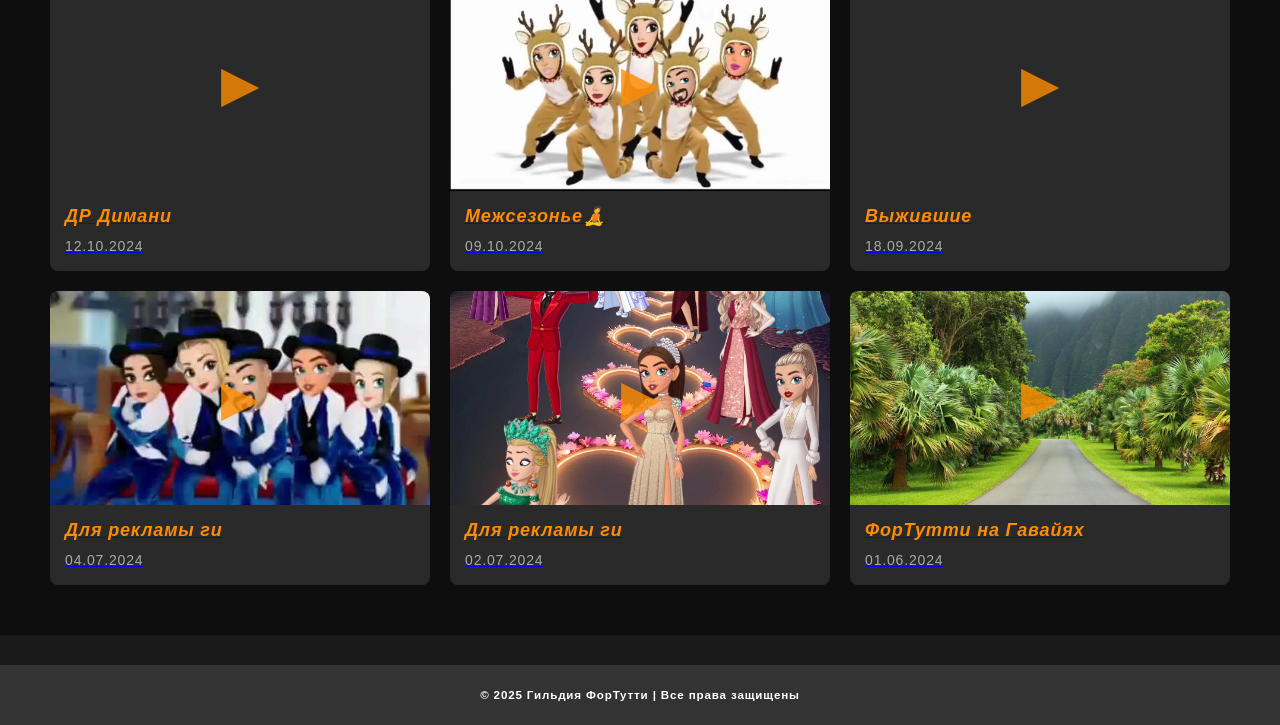
==== commit 7b57a7b3: "Add files via upload" ====
--- a/index.html
+++ b/index.html
@@ -456,7 +456,7 @@
     <!-- </div> -->
 
     <div class="footer">
-        <h5 © 2025 Гильдия ФорТутти | Все права защищены</h5>
+        <h5 style="color: white;">© 2025 Гильдия ФорТутти | Все права защищены</h5>
     </div>
 
     <script src="scriptBody.js"></script>
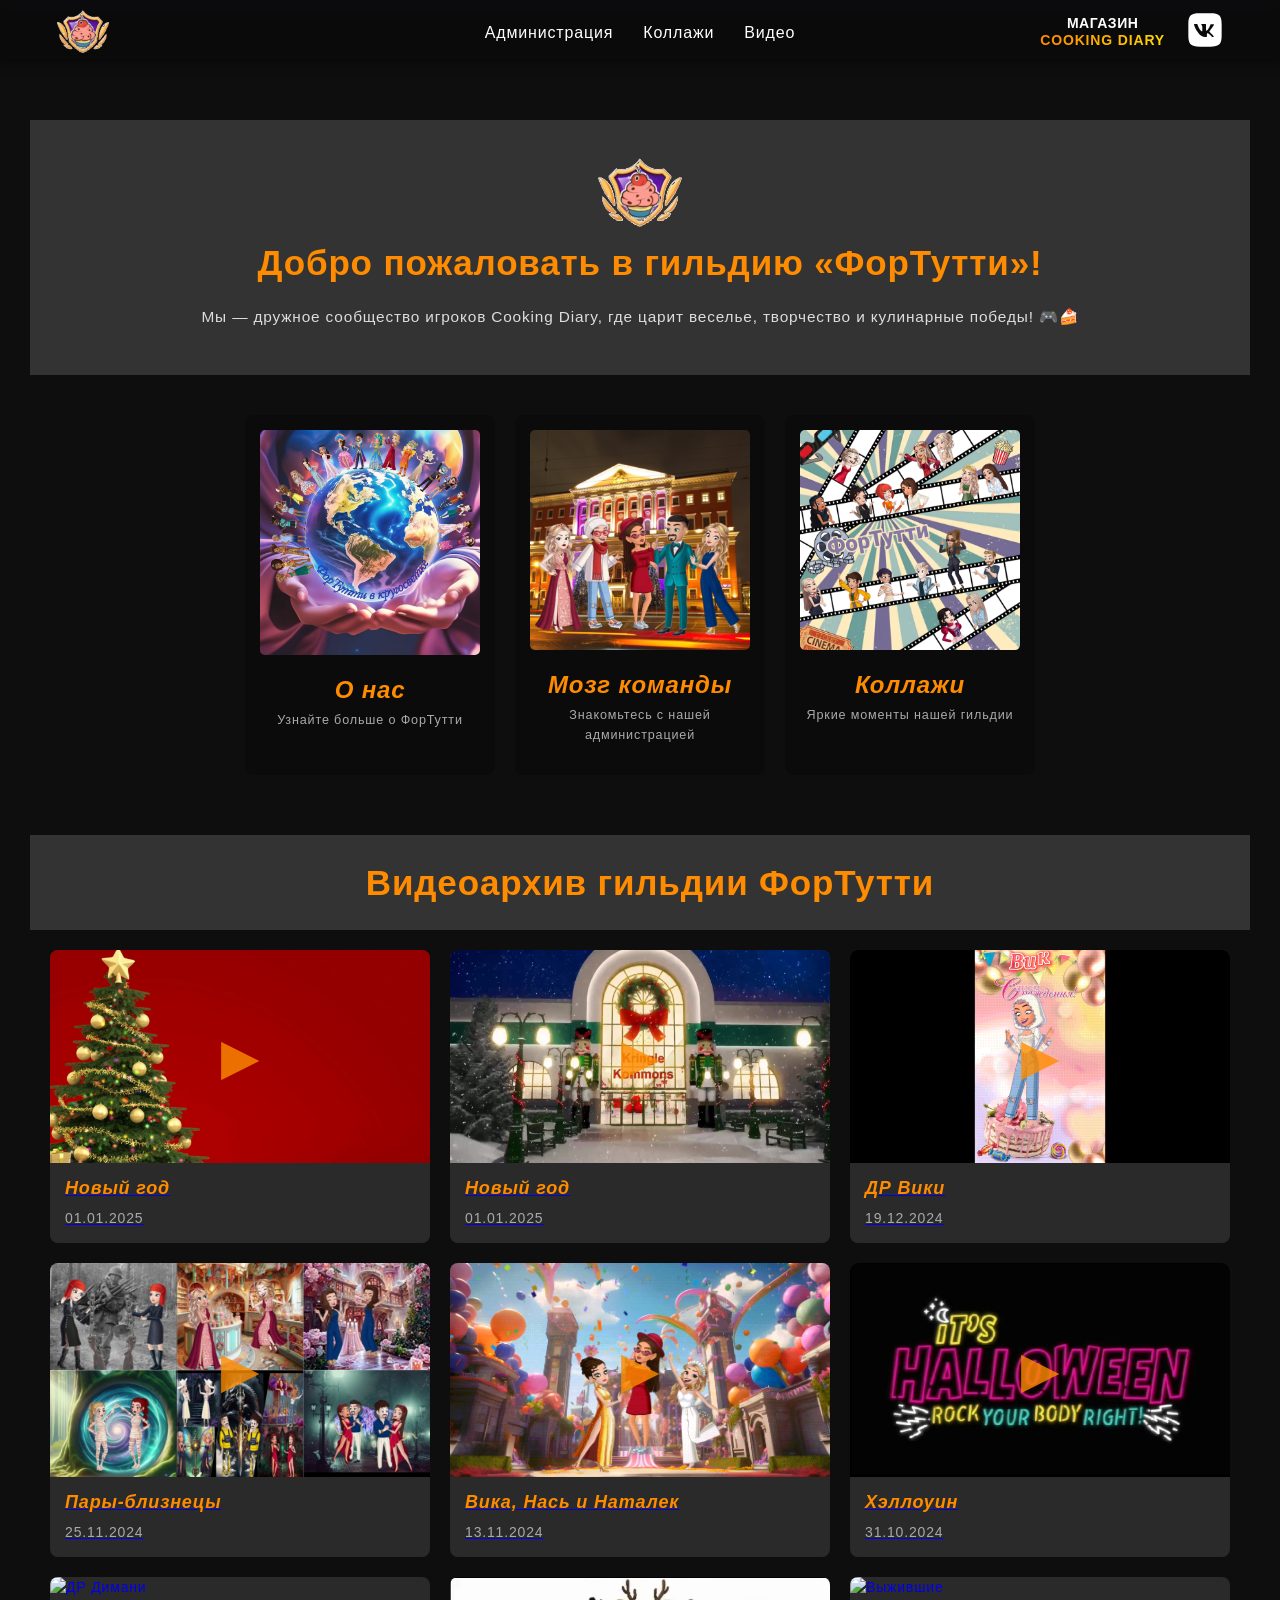
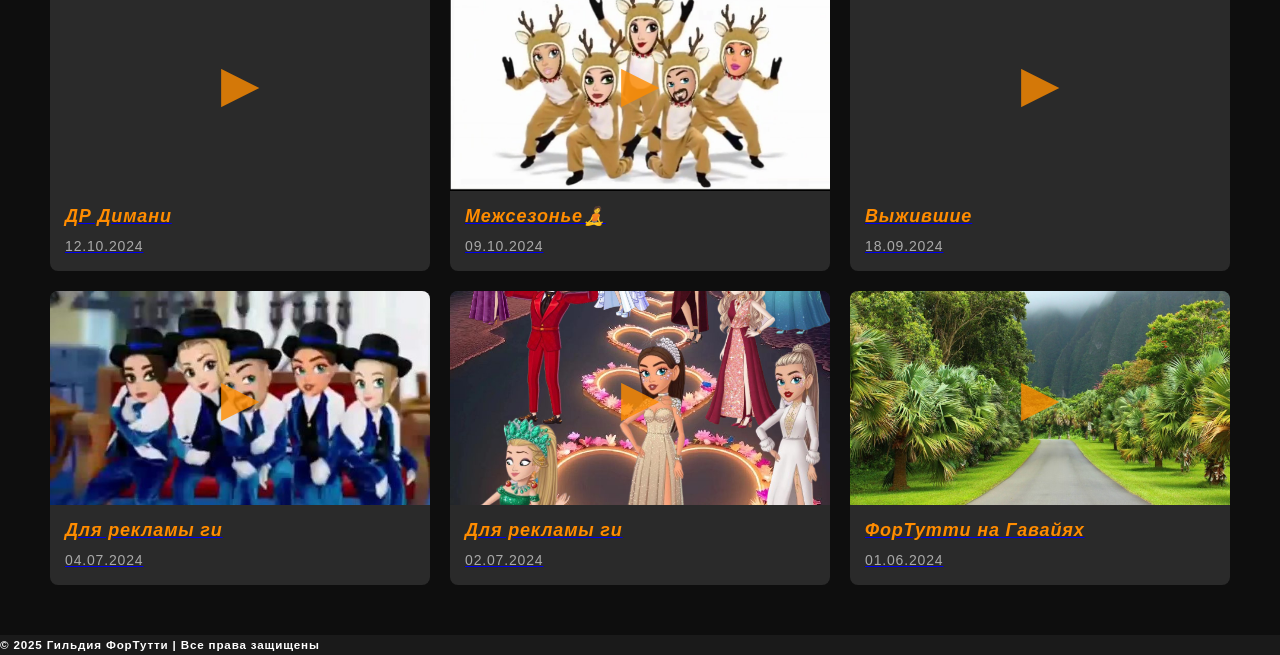
==== commit 40c0e4b3: "Add files via upload" ====
--- a/index.html
+++ b/index.html
@@ -455,9 +455,9 @@
 
     <!-- </div> -->
 
-    <div class="footer">
+    <footer">
         <h5 style="color: white;">© 2025 Гильдия ФорТутти | Все права защищены</h5>
-    </div>
+    </footer>
 
     <script src="scriptBody.js"></script>
     <script src="scriptNavBar.js"></script>
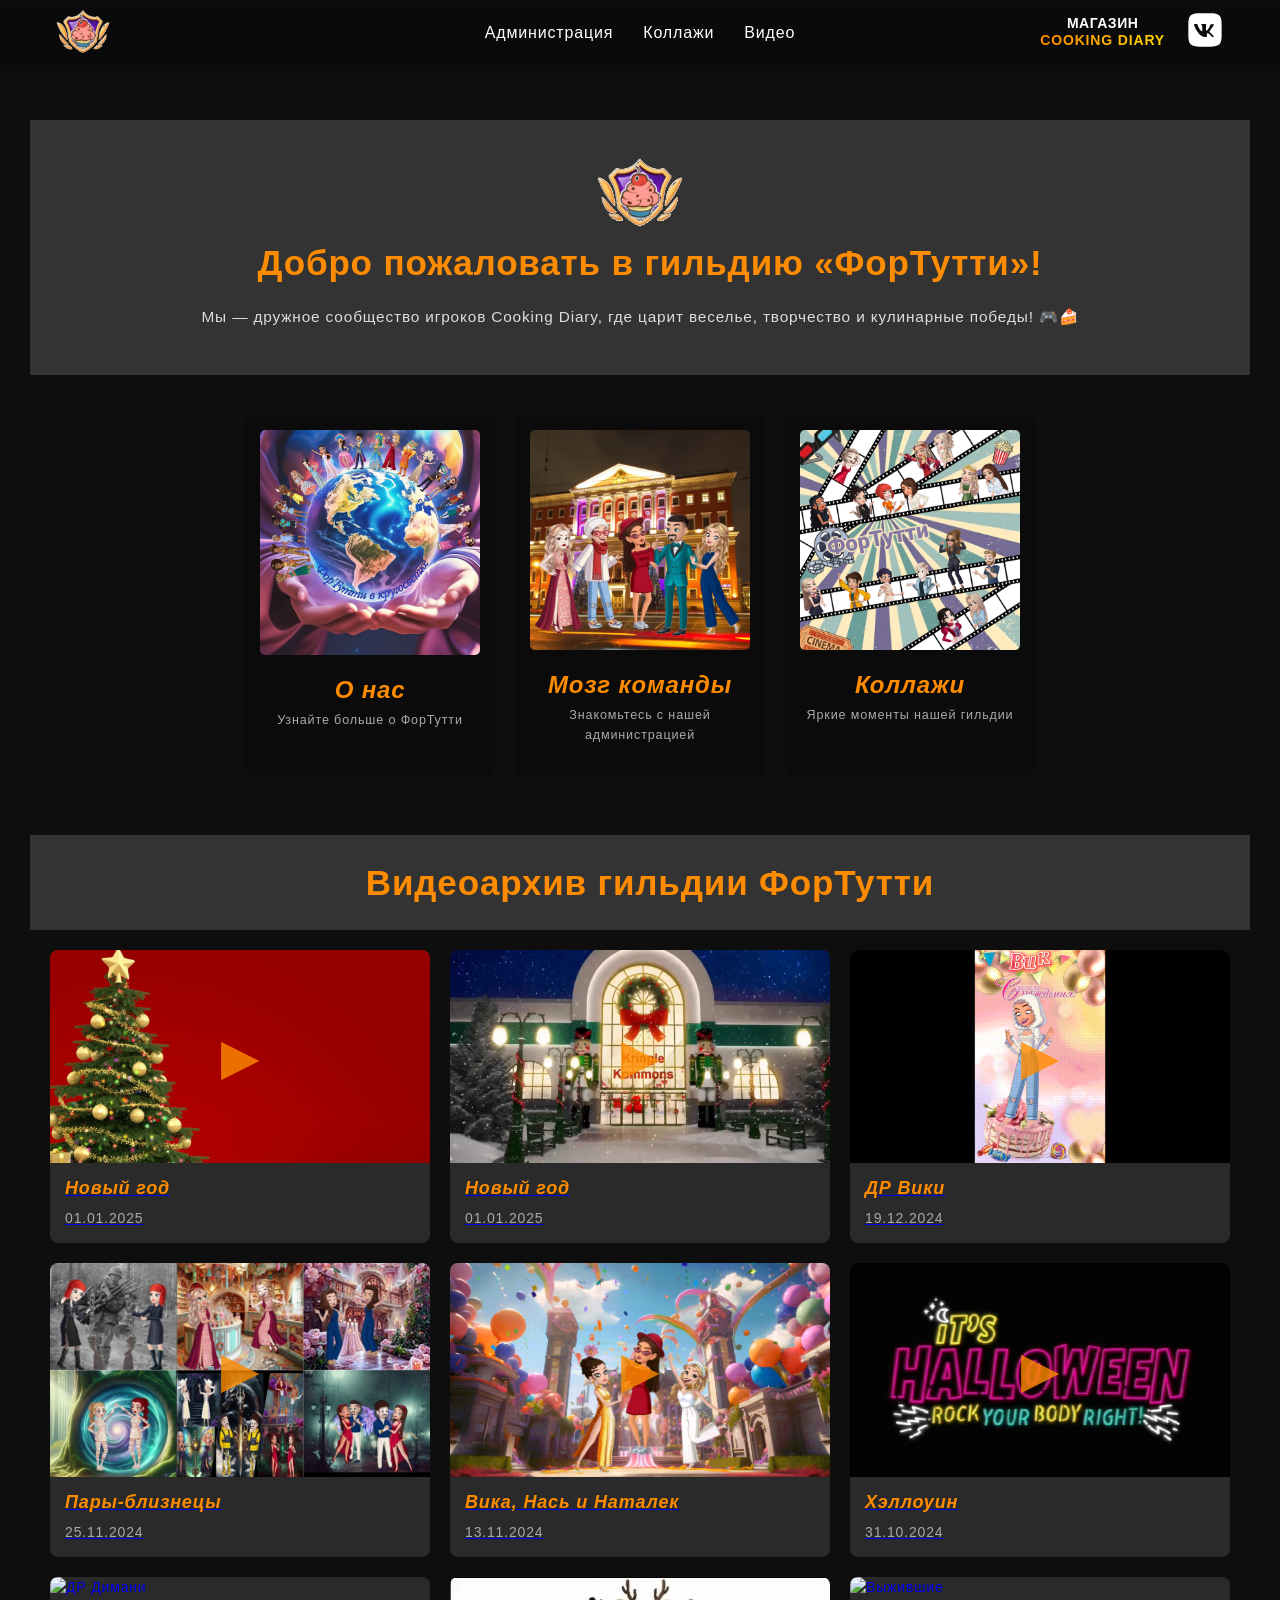
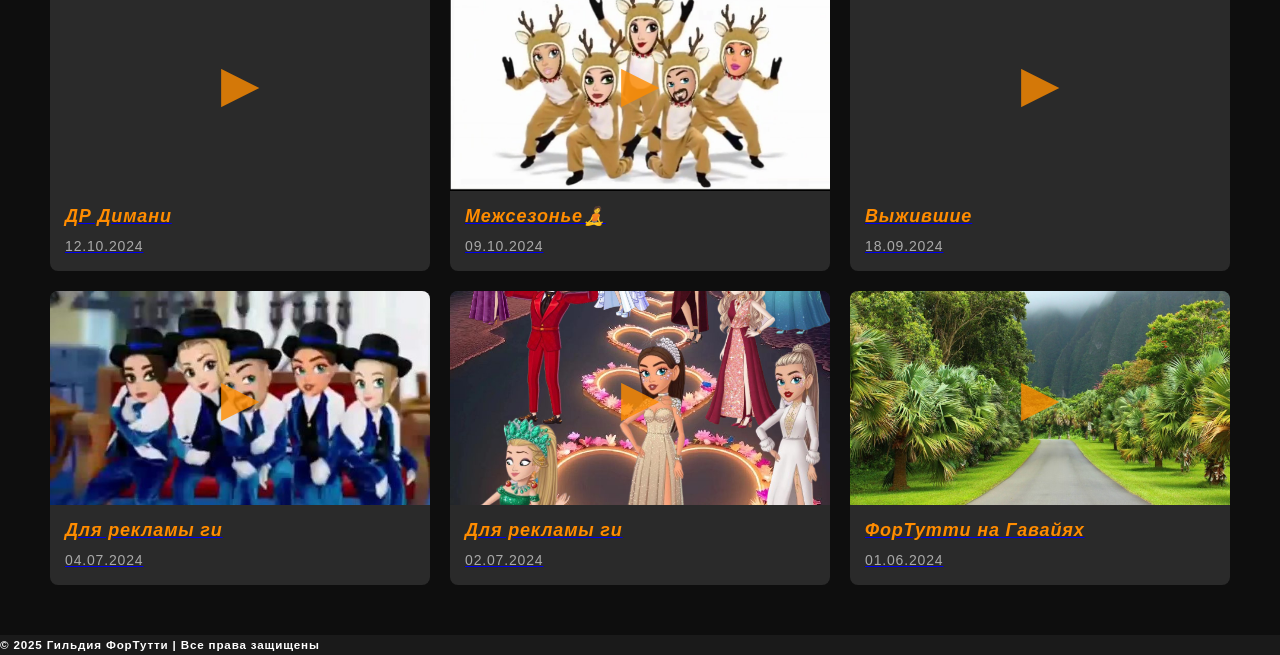
==== commit 8d0b8eca: "Add files via upload" ====
--- a/index.html
+++ b/index.html
@@ -455,9 +455,11 @@
 
     <!-- </div> -->
 
-    <footer">
-        <h5 style="color: white;">© 2025 Гильдия ФорТутти | Все права защищены</h5>
-    </footer>
+    <div>
+        <footer">
+            <h5 style="color: white;">© 2025 Гильдия ФорТутти | Все права защищены</h5>
+        </footer>
+    </div>
 
     <script src="scriptBody.js"></script>
     <script src="scriptNavBar.js"></script>
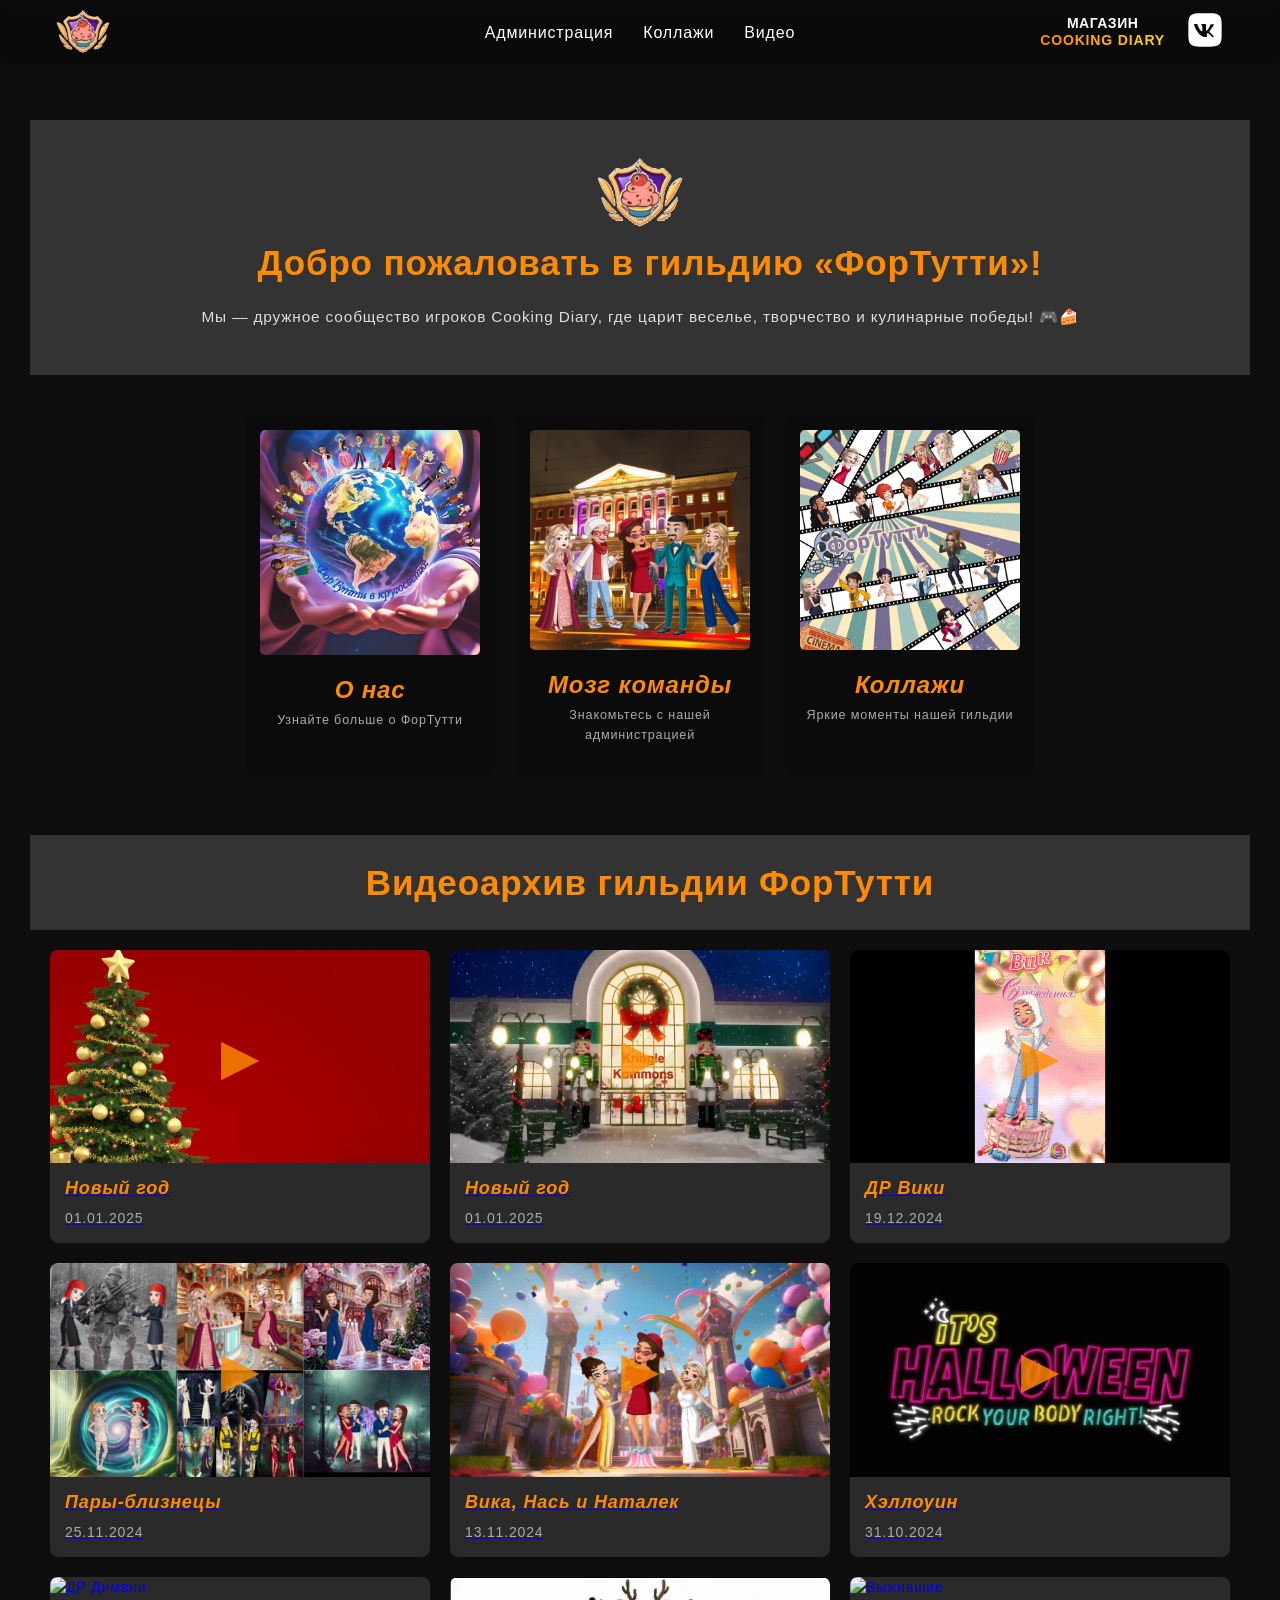
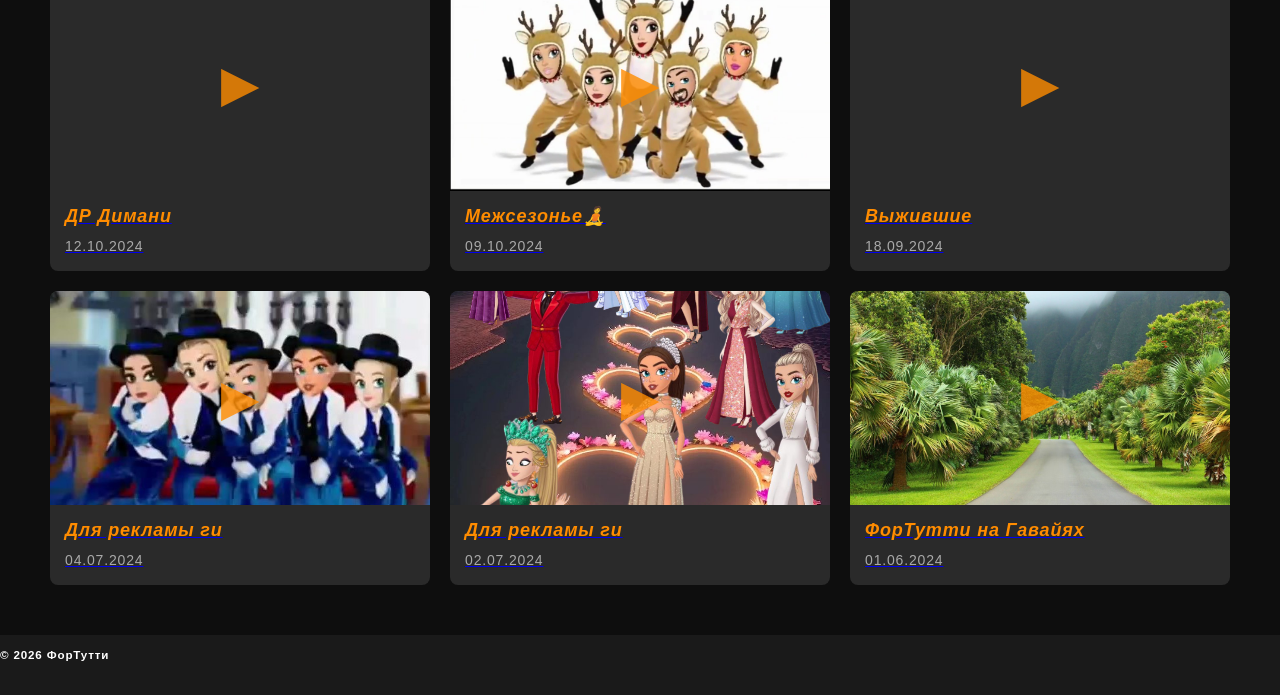
==== commit 3cf1d052: "Add files via upload" ====
--- a/index.html
+++ b/index.html
@@ -456,7 +456,7 @@
     <!-- </div> -->
 
     <div>
-        <footer">
+        <footer>
             <h5 style="color: white;">© 2025 Гильдия ФорТутти | Все права защищены</h5>
         </footer>
     </div>
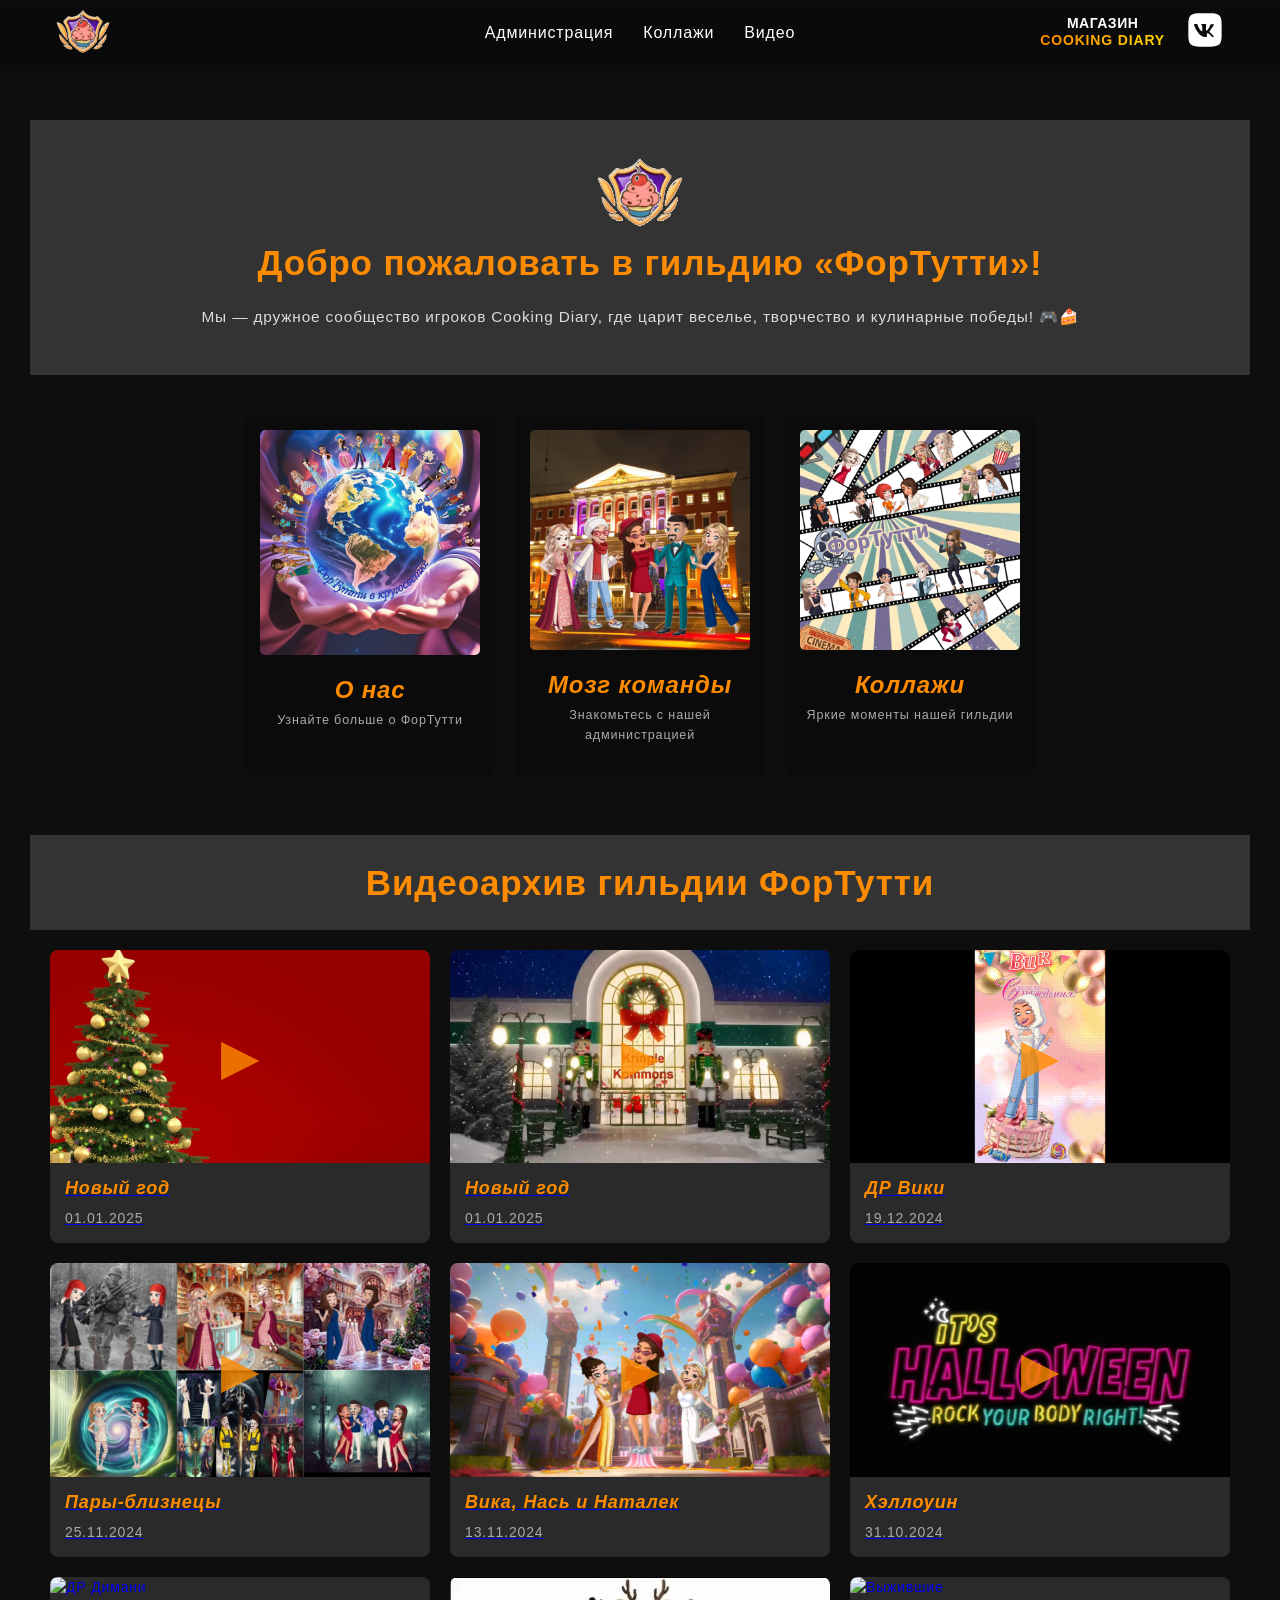
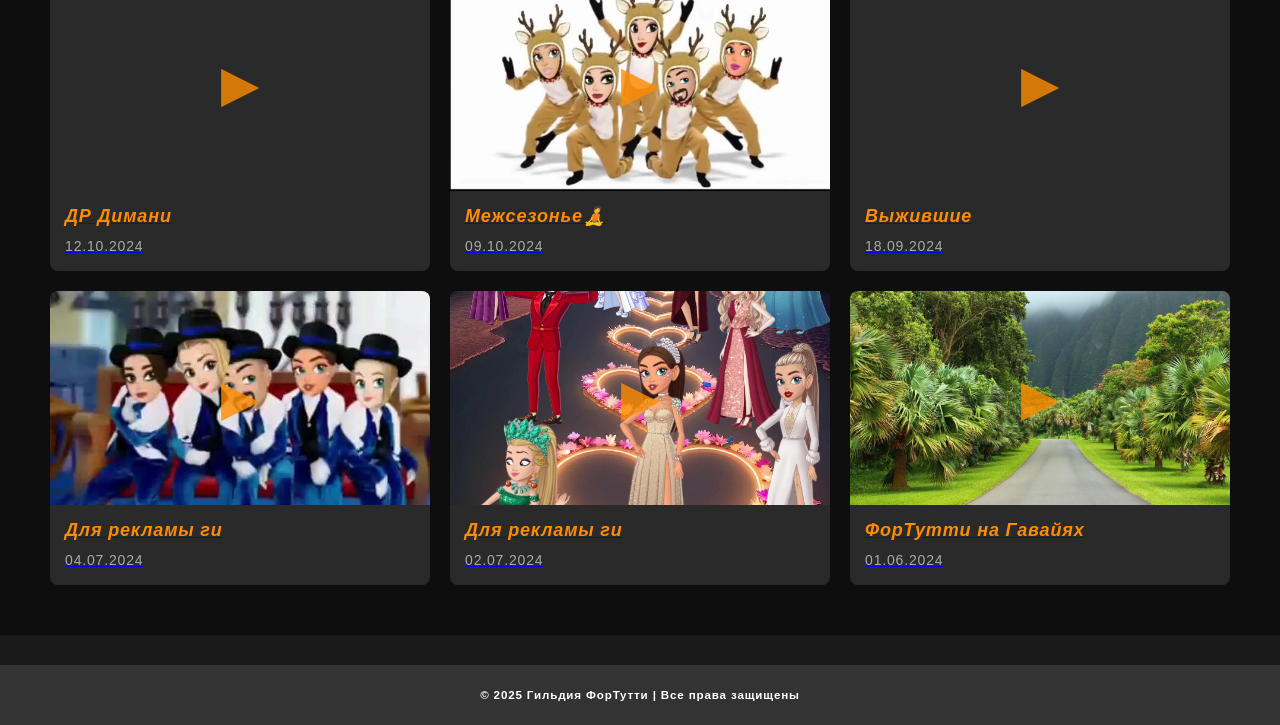
==== commit cc7be625: "Add files via upload" ====
--- a/index.html
+++ b/index.html
@@ -455,10 +455,8 @@
 
     <!-- </div> -->
 
-    <div>
-        <footer>
-            <h5 style="color: white;">© 2025 Гильдия ФорТутти | Все права защищены</h5>
-        </footer>
+    <div class="footer">
+        <h5 style="color: white;">© 2025 Гильдия ФорТутти | Все права защищены</h5>
     </div>
 
     <script src="scriptBody.js"></script>
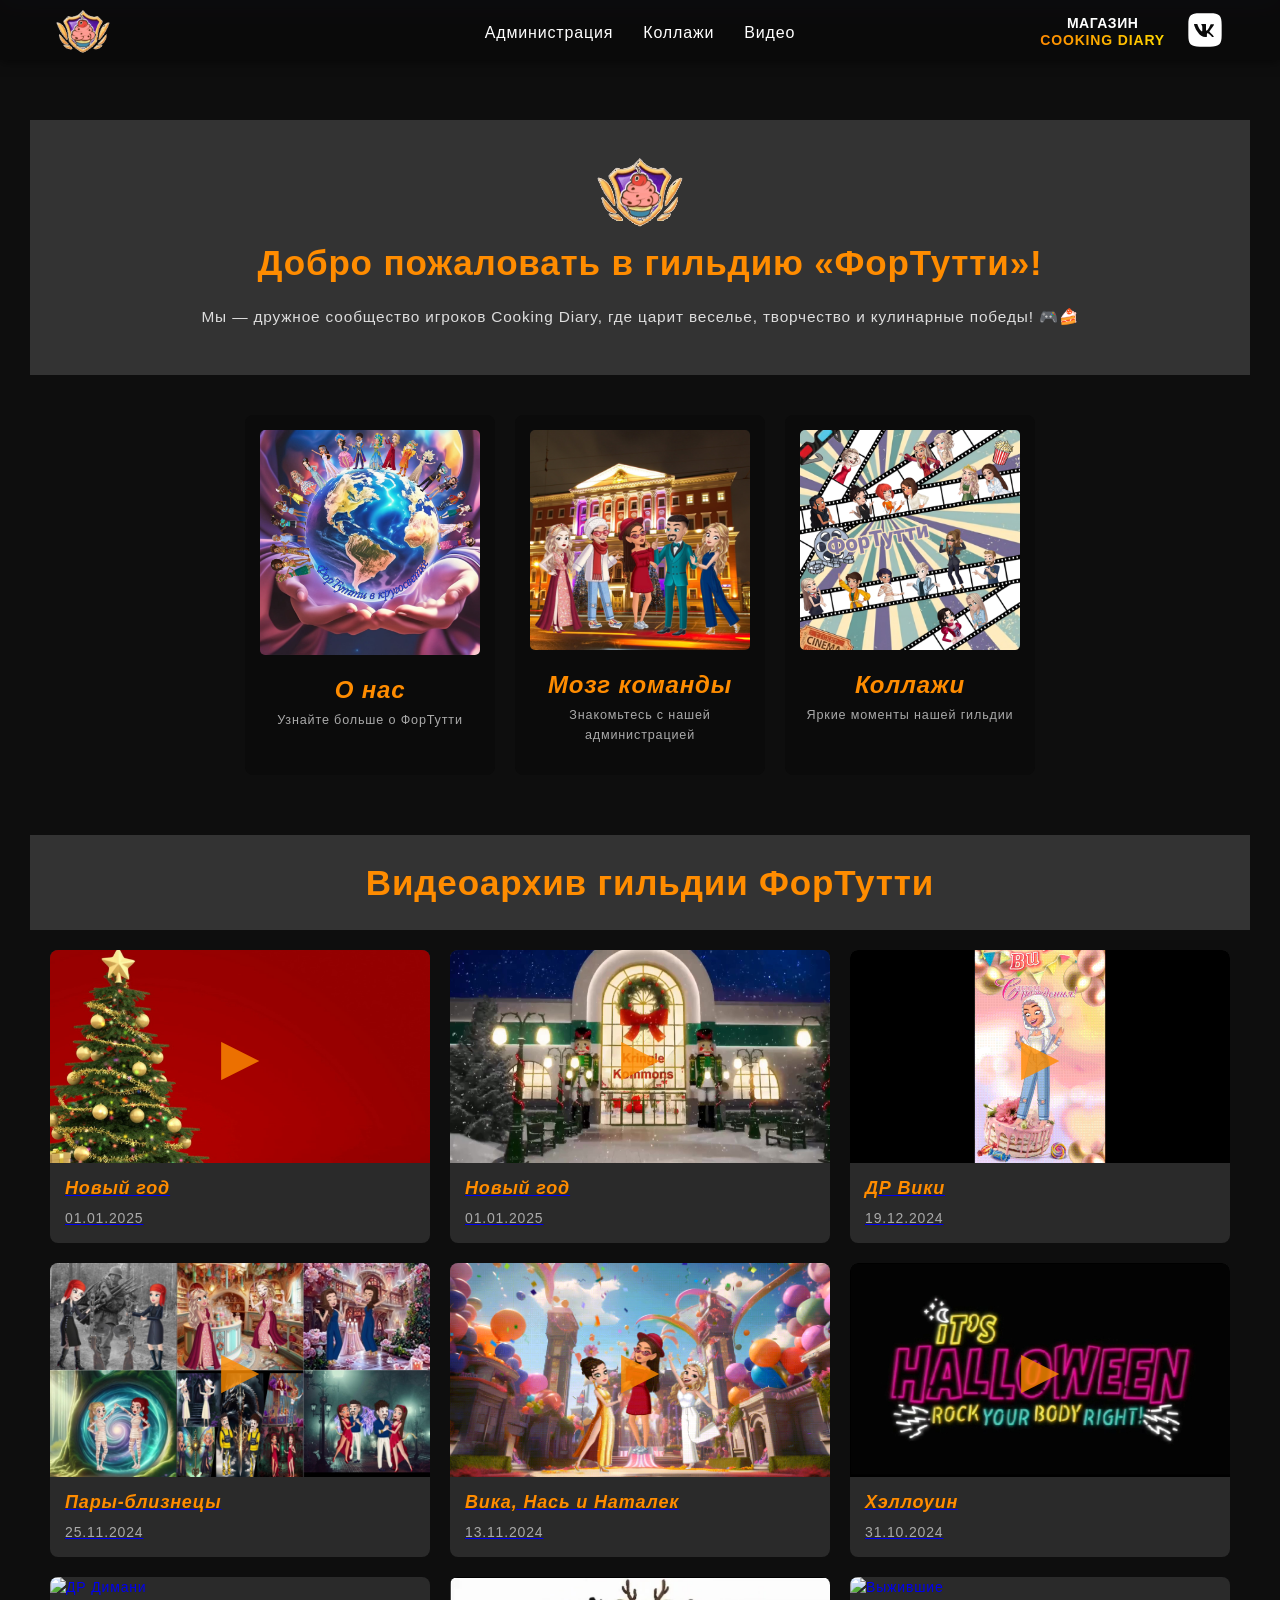
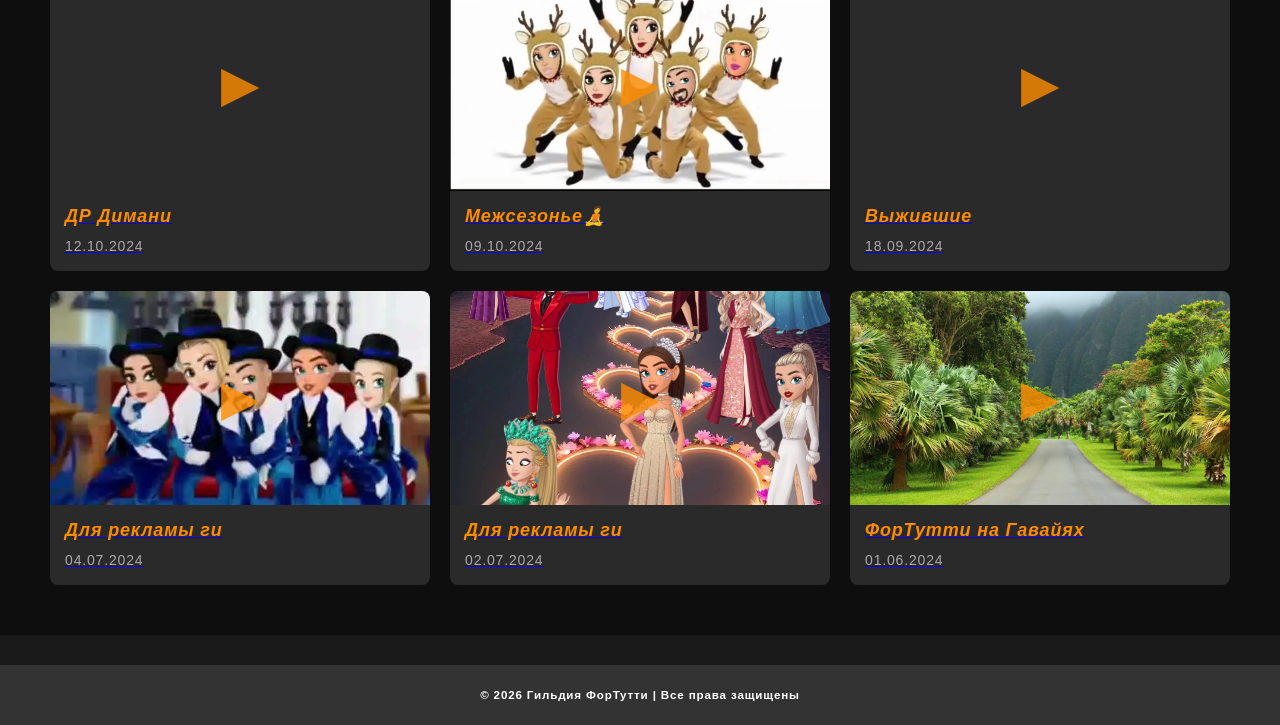
==== commit 8c459d1c: "Add files via upload" ====
--- a/index.html
+++ b/index.html
@@ -456,7 +456,7 @@
     <!-- </div> -->
 
     <div class="footer">
-        <h5 style="color: white;">© 2025 Гильдия ФорТутти | Все права защищены</h5>
+        <h5 style="color: white;">© 2026 Гильдия ФорТутти | Все права защищены</h5>
     </div>
 
     <script src="scriptBody.js"></script>
